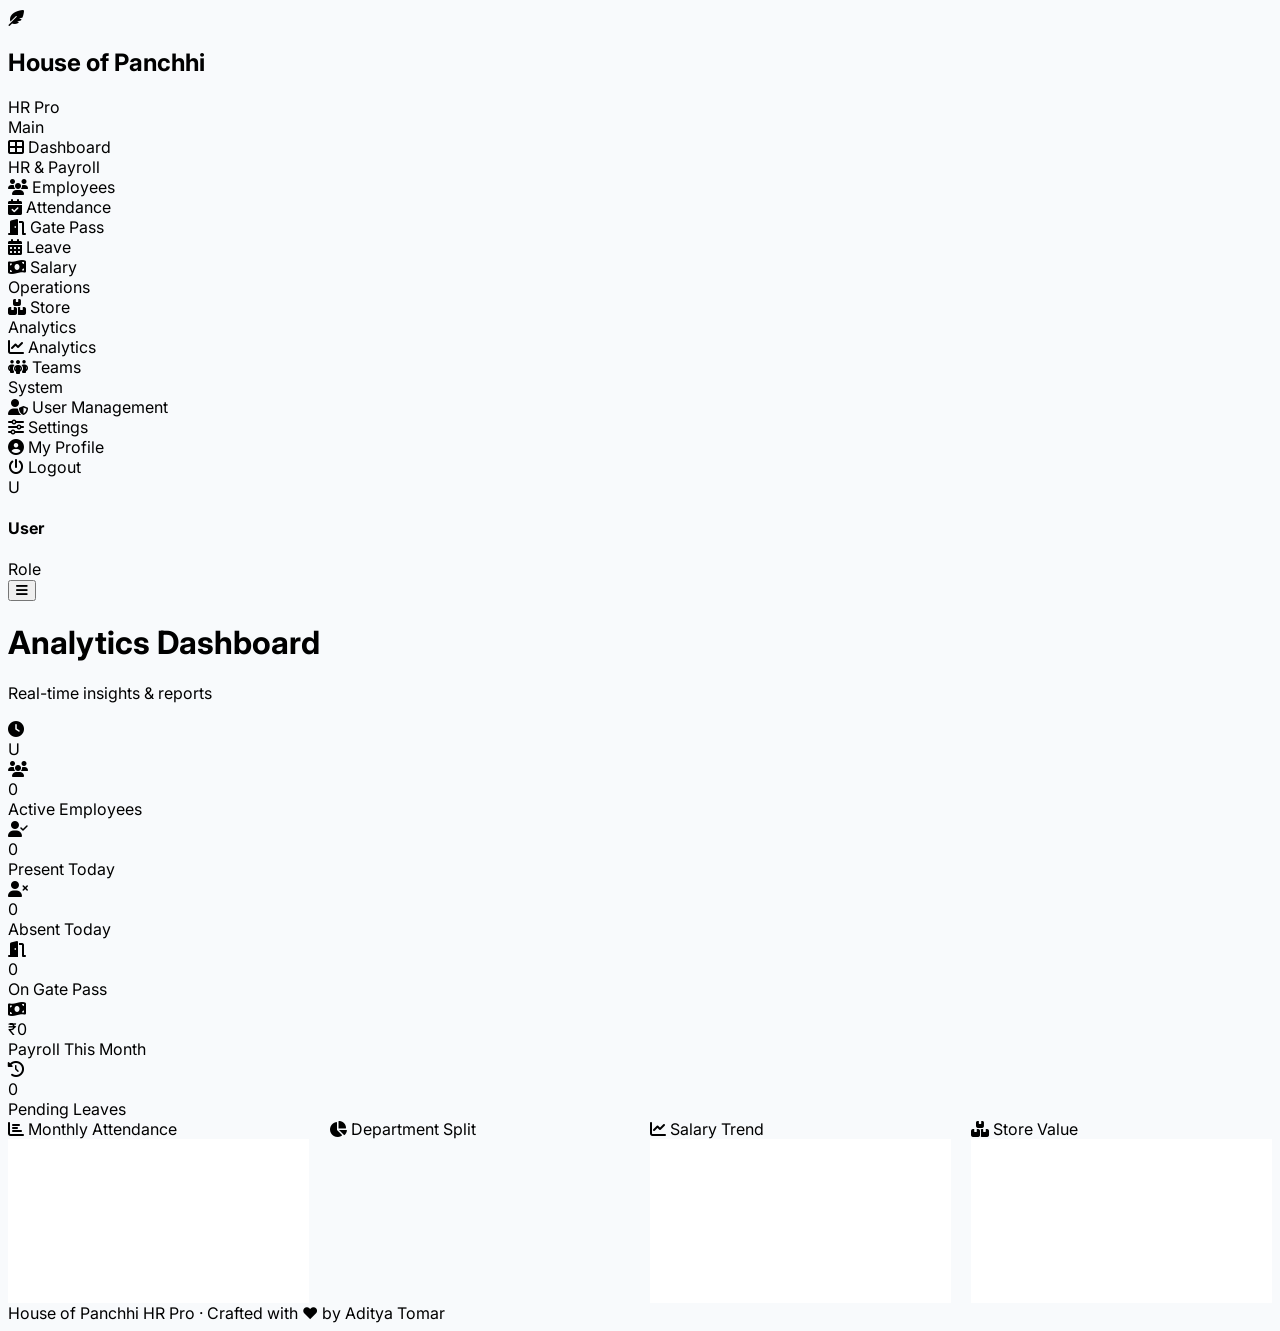
==== analytics.html @ 4eb43a78 "Add files via upload" ====
<!DOCTYPE html>
<html lang="en">
<head>
<meta charset="UTF-8">
<meta name="viewport" content="width=device-width, initial-scale=1.0">
<title>Analytics — House of Panchhi HR</title>
<link rel="icon" type="image/png" href="assets/img/hop-logo-wings.png">
<link rel="preconnect" href="https://fonts.googleapis.com">
<link href="https://fonts.googleapis.com/css2?family=Plus+Jakarta+Sans:wght@300;400;500;600;700;800&family=JetBrains+Mono:wght@400;600&display=swap" rel="stylesheet">
<link rel="stylesheet" href="https://cdnjs.cloudflare.com/ajax/libs/font-awesome/6.5.1/css/all.min.css">
<link rel="stylesheet" href="assets/css/style.css">
<style>
.analytics-grid { display: grid; grid-template-columns: repeat(auto-fit, minmax(300px, 1fr)); gap: 20px; }
.mini-chart { height: 140px; display: flex; align-items: flex-end; gap: 8px; padding: 12px; border: 1px solid var(--gray-200); border-radius: var(--radius-md); background: #fff; }
.mc-bar { flex: 1; border-radius: 4px 4px 0 0; position: relative; transition: height 0.8s; }
.mc-bar span { position: absolute; bottom: -18px; left: 50%; transform: translateX(-50%); font-size: 10px; font-weight: 700; color: var(--gray-500); }
.mc-bar .val { position: absolute; top: -18px; left: 50%; transform: translateX(-50%); font-size: 10px; font-weight: 800; color: var(--gray-700); }
</style>
</head>
<body>
<div class="app-wrapper active" id="appWrapper">
<div class="sidebar-overlay" id="sidebarOverlay" onclick="closeSidebar()"></div>
<nav class="sidebar" id="sidebar">
  <div class="sidebar-brand"><img src="assets/img/hop-logo-wings.png" alt="HOP" class="sidebar-logo-img" onerror="this.outerHTML='<div class=\'brand-icon\'><i class=\'fas fa-feather-pointed\'></i></div>'"><div class="brand-text"><h2>House of Panchhi</h2><span>HR Pro</span></div></div>
  <div class="sidebar-nav">
    <div class="nav-section"><div class="nav-section-title">Main</div><div class="nav-link" data-module="dashboard" onclick="window.location='index.html'"><i class="fas fa-th-large"></i> Dashboard</div></div>
    <div class="nav-section">
      <div class="nav-section-title">HR & Payroll</div>
      <div class="nav-link" data-module="employees" onclick="window.location='employees.html'"><i class="fas fa-users"></i> Employees</div>
      <div class="nav-link" data-module="attendance" onclick="window.location='attendance.html'"><i class="fas fa-calendar-check"></i> Attendance</div>
      <div class="nav-link" data-module="gatepass" onclick="window.location='gatepass.html'"><i class="fas fa-door-open"></i> Gate Pass</div>
      <div class="nav-link" data-module="leave" onclick="window.location='leave.html'"><i class="fas fa-calendar-days"></i> Leave</div>
      <div class="nav-link" data-module="salary" onclick="window.location='salary.html'"><i class="fas fa-money-bill-wave"></i> Salary</div>
    </div>
    <div class="nav-section"><div class="nav-section-title">Operations</div><div class="nav-link" data-module="store" onclick="window.location='store.html'"><i class="fas fa-boxes-stacked"></i> Store</div></div>
    <div class="nav-section"><div class="nav-section-title">Analytics</div><div class="nav-link active" data-module="analytics"><i class="fas fa-chart-line"></i> Analytics</div><div class="nav-link" data-module="teams" onclick="window.location='teams.html'"><i class="fas fa-people-group"></i> Teams</div></div>
    <div class="nav-section"><div class="nav-section-title">System</div><div class="nav-link" data-module="users" onclick="window.location='users.html'"><i class="fas fa-user-shield"></i> User Management</div><div class="nav-link" data-module="settings" onclick="window.location='index.html#settings'"><i class="fas fa-sliders"></i> Settings</div><div class="nav-link" data-module="profile" onclick="window.location='index.html#profile'"><i class="fas fa-user-circle"></i> My Profile</div><div class="nav-link" onclick="Auth.logout()"><i class="fas fa-power-off"></i> Logout</div></div>
  </div>
  <div class="sidebar-footer"><div class="user-avatar" id="sidebarAvatar">U</div><div class="user-info"><h4 id="sidebarName">User</h4><span><span class="online-dot"></span> <span class="badge-role">Role</span></span></div></div>
</nav>
<div class="main-content">
  <header class="top-header">
    <div class="header-left"><button class="menu-toggle" onclick="toggleSidebar()"><i class="fas fa-bars"></i></button><div class="page-title"><h1>Analytics Dashboard</h1><p>Real-time insights & reports</p></div></div>
    <div class="header-right"><div class="header-clock"><i class="fas fa-clock"></i><span id="liveClock"></span></div><div class="header-avatar" id="headerAvatar" onclick="window.location='index.html#profile'">U</div></div>
  </header>
  <div class="page-content">
    <div class="stat-cards">
      <div class="stat-card purple"><div class="stat-icon purple"><i class="fas fa-users"></i></div><div class="stat-number" id="an-emp">0</div><div class="stat-label">Active Employees</div></div>
      <div class="stat-card green"><div class="stat-icon green"><i class="fas fa-user-check"></i></div><div class="stat-number" id="an-present">0</div><div class="stat-label">Present Today</div></div>
      <div class="stat-card red"><div class="stat-icon red"><i class="fas fa-user-xmark"></i></div><div class="stat-number" id="an-absent">0</div><div class="stat-label">Absent Today</div></div>
      <div class="stat-card amber"><div class="stat-icon amber"><i class="fas fa-door-open"></i></div><div class="stat-number" id="an-gp">0</div><div class="stat-label">On Gate Pass</div></div>
      <div class="stat-card blue"><div class="stat-icon blue"><i class="fas fa-money-bill-wave"></i></div><div class="stat-number" id="an-payroll">₹0</div><div class="stat-label">Payroll This Month</div></div>
      <div class="stat-card green"><div class="stat-icon green"><i class="fas fa-clock-rotate-left"></i></div><div class="stat-number" id="an-pending">0</div><div class="stat-label">Pending Leaves</div></div>
    </div>
    <div class="analytics-grid">
      <div class="card"><div class="card-title"><i class="fas fa-chart-bar"></i> Monthly Attendance</div><div class="mini-chart" id="attChart"></div></div>
      <div class="card"><div class="card-title"><i class="fas fa-chart-pie"></i> Department Split</div><div id="deptChart" style="display:flex;align-items:center;gap:20px"><div class="donut" style="width:110px;height:110px;border-radius:50%;background:var(--gray-200)"></div><div id="deptLegend"></div></div></div>
      <div class="card"><div class="card-title"><i class="fas fa-chart-line"></i> Salary Trend</div><div class="mini-chart" id="salChart"></div></div>
      <div class="card"><div class="card-title"><i class="fas fa-boxes-stacked"></i> Store Value</div><div class="mini-chart" id="storeChart"></div></div>
    </div>
    <div class="app-footer"><div class="credit-text">House of Panchhi HR Pro · <span class="rainbow-text">Crafted with ❤️ by Aditya Tomar</span></div></div>
  </div>
</div>
</div>
<script src="assets/js/app.js"></script>
<script>
let employees = [], attendance = [], gatepasses = [], leaveRecords = [], salaryRecords = [], storeEntries = [];
window.addEventListener('load', loadAll);
async function loadAll() {
  [employees, attendance, gatepasses, leaveRecords, salaryRecords, storeEntries] = await Promise.all([
    GSheet.read('Employees'), GSheet.read('Attendance'), GSheet.read('GatePass'), GSheet.read('Leave'), GSheet.read('Salary'), GSheet.read('Store')
  ]);
  const today = todayStr(); const active = employees.filter(e => e.Status === 'ACTIVE');
  document.getElementById('an-emp').textContent = active.length;
  const att = attendance.filter(r => r.Date === today);
  document.getElementById('an-present').textContent = att.filter(r => r.Status === 'P' || r.Status === 'L').length;
  document.getElementById('an-absent').textContent = att.filter(r => r.Status === 'A').length;
  document.getElementById('an-gp').textContent = gatepasses.filter(g => g.Date === today && g.Status === 'OUT').length;
  const month = today.slice(0, 7); const sal = salaryRecords.filter(r => r.Month === month);
  document.getElementById('an-payroll').textContent = formatINR(sal.reduce((s, r) => s + Number(r['Net Salary']), 0));
  document.getElementById('an-pending').textContent = leaveRecords.filter(l => l.Status === 'PENDING').length;
  renderAttChart(); renderDeptChart(); renderSalChart(); renderStoreChart();
}
function renderAttChart() {
  const chart = document.getElementById('attChart'); const months = ['Jan','Feb','Mar','Apr','May','Jun','Jul','Aug','Sep','Oct','Nov','Dec']; const now = new Date();
  const data = Array.from({ length: 6 }, (_, i) => { const m = (now.getMonth() - 5 + i + 12) % 12; const recs = attendance.filter(r => r.Date && Number(r.Date.slice(5, 7)) === m + 1); const total = recs.length || 1; const present = recs.filter(r => r.Status === 'P' || r.Status === 'L').length; return { label: months[m], val: Math.round(present / total * 100) || 0 }; });
  const max = Math.max(...data.map(d => d.val), 1);
  chart.innerHTML = data.map(d => `<div class="mc-bar" style="height:${Math.round(d.val / max * 100)}%;background:${d.val > 80 ? 'var(--success)' : d.val > 50 ? 'var(--warning)' : 'var(--danger)'}" title="${d.val}%"><div class="val">${d.val}%</div><span>${d.label}</span></div>`).join('');
}
function renderDeptChart() {
  const counts = {}; employees.forEach(e => { counts[e.Department] = (counts[e.Department] || 0) + 1; });
  const sorted = Object.entries(counts).sort((a, b) => b[1] - a[1]).slice(0, 5); const total = employees.length || 1;
  const colors = ['#6c47ff', '#10b981', '#f59e0b', '#3b82f6', '#ef4444']; let start = 0, conic = '';
  sorted.forEach(([d, c], i) => { const pct = Math.round(c / total * 100); conic += `${colors[i]} ${start}% ${start + pct}%,`; start += pct; });
  if (start < 100) conic += `var(--gray-200) ${start}% 100%`; else conic = conic.slice(0, -1);
  document.getElementById('deptChart').querySelector('.donut').style.background = `conic-gradient(${conic})`;
  document.getElementById('deptLegend').innerHTML = sorted.map(([d, c], i) => `<div style="font-size:12px;font-weight:600;color:var(--gray-700)"><span style="display:inline-block;width:9px;height:9px;border-radius:3px;background:${colors[i]};margin-right:6px"></span>${d} (${c})</div>`).join('');
}
function renderSalChart() {
  const chart = document.getElementById('salChart'); const months = ['Jan','Feb','Mar','Apr','May','Jun','Jul','Aug','Sep','Oct','Nov','Dec']; const now = new Date();
  const data = Array.from({ length: 6 }, (_, i) => { const m = (now.getMonth() - 5 + i + 12) % 12; const mStr = String(m + 1).padStart(2, '0'); const total = salaryRecords.filter(r => r.Month && r.Month.endsWith('-' + mStr)).reduce((s, r) => s + Number(r['Net Salary']), 0); return { label: months[m], val: total }; });
  const max = Math.max(...data.map(d => d.val), 1);
  chart.innerHTML = data.map(d => `<div class="mc-bar" style="height:${Math.round(d.val / max * 100)}%;background:var(--primary)"><div class="val">${formatINR(d.val)}</div><span>${d.label}</span></div>`).join('');
}
function renderStoreChart() {
  const chart = document.getElementById('storeChart'); const cats = ['Plant', 'HO', 'Global']; const data = cats.map(c => ({ label: c, val: storeEntries.filter(e => e.Category === c).reduce((s, e) => s + Number(e.Total), 0) }));
  const max = Math.max(...data.map(d => d.val), 1); const colors = ['#10b981', '#f59e0b', '#3b82f6'];
  chart.innerHTML = data.map((d, i) => `<div class="mc-bar" style="height:${Math.round(d.val / max * 100)}%;background:${colors[i]}"><div class="val">${formatINR(d.val)}</div><span>${d.label}</span></div>`).join('');
}
</script>
</body>
</html>
---- assets/css/style.css ----
@import url('https://fonts.googleapis.com/css2?family=Inter:wght@300;400;600;700;900&display=swap');
body { font-family: 'Inter', sans-serif; background-color: #f8fafc; }
.custom-scrollbar::-webkit-scrollbar { width: 5px; }
.custom-scrollbar::-webkit-scrollbar-thumb { background: #475569; border-radius: 10px; }
.nav-item { transition: all 0.3s ease; }
.nav-item:hover { background: rgba(255, 255, 255, 0.05); }
table { border-collapse: separate; border-spacing: 0; }
th { padding: 16px 24px; text-align: left; font-size: 10px; font-weight: 700; color: #64748b; text-transform: uppercase; letter-spacing: 0.1em; background-color: #f8fafc; border-bottom: 1px solid #f1f5f9; }
td { padding: 16px 24px; font-size: 14px; border-bottom: 1px solid #f8fafc; }
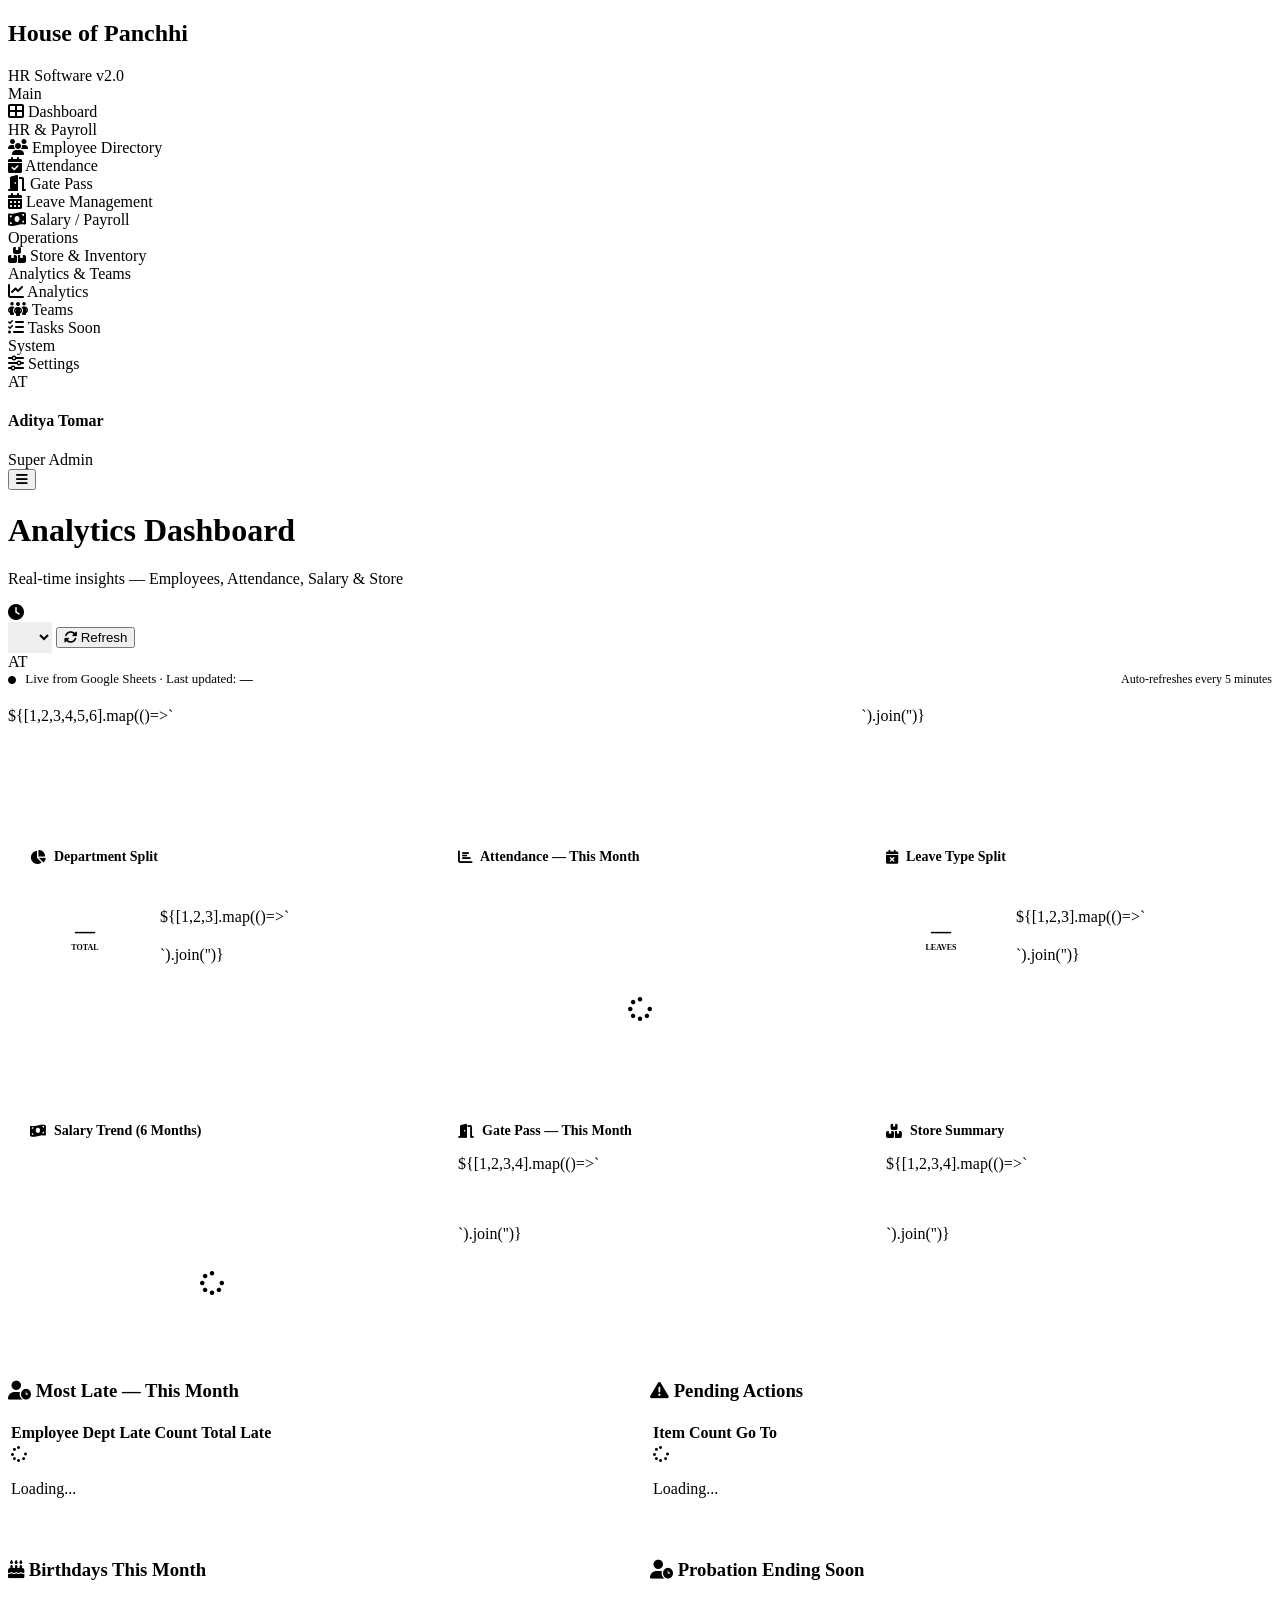
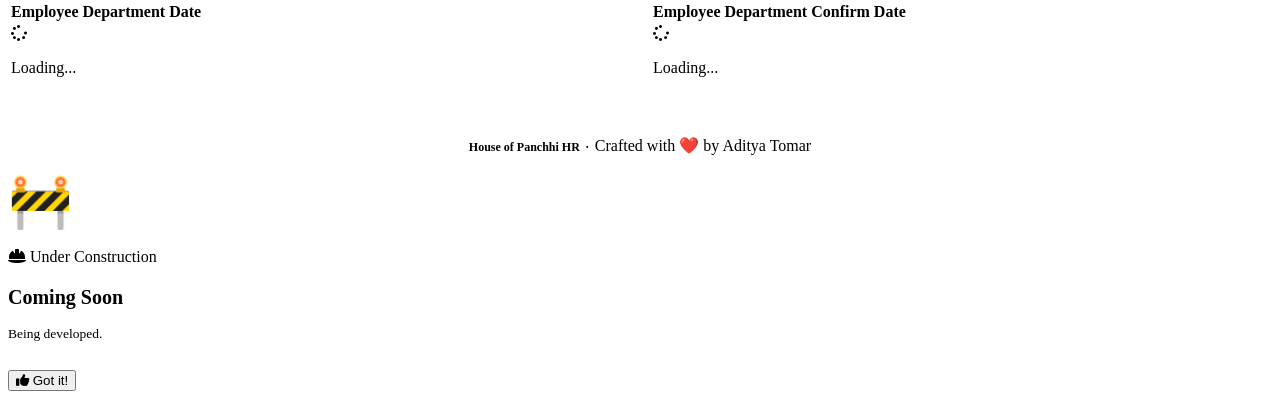
==== commit 89f9dce9: "Add files via upload" ====
--- a/analytics.html
+++ b/analytics.html
@@ -10,102 +10,592 @@
 <link rel="stylesheet" href="https://cdnjs.cloudflare.com/ajax/libs/font-awesome/6.5.1/css/all.min.css">
 <link rel="stylesheet" href="assets/css/style.css">
 <style>
-.analytics-grid { display: grid; grid-template-columns: repeat(auto-fit, minmax(300px, 1fr)); gap: 20px; }
-.mini-chart { height: 140px; display: flex; align-items: flex-end; gap: 8px; padding: 12px; border: 1px solid var(--gray-200); border-radius: var(--radius-md); background: #fff; }
-.mc-bar { flex: 1; border-radius: 4px 4px 0 0; position: relative; transition: height 0.8s; }
-.mc-bar span { position: absolute; bottom: -18px; left: 50%; transform: translateX(-50%); font-size: 10px; font-weight: 700; color: var(--gray-500); }
-.mc-bar .val { position: absolute; top: -18px; left: 50%; transform: translateX(-50%); font-size: 10px; font-weight: 800; color: var(--gray-700); }
+.analytics-grid{display:grid;grid-template-columns:repeat(auto-fit,minmax(300px,1fr));gap:20px;margin-bottom:24px;}
+.chart-box{background:#fff;border:1px solid var(--gray-200);border-radius:var(--radius-lg);padding:22px;}
+.chart-box h3{font-size:14px;font-weight:800;color:var(--gray-900);margin-bottom:16px;display:flex;align-items:center;gap:8px;}
+.chart-box h3 i{color:var(--primary);}
+.bar-chart{display:flex;align-items:flex-end;gap:8px;height:140px;padding-bottom:20px;}
+.bar-wrap{flex:1;display:flex;flex-direction:column;align-items:center;justify-content:flex-end;gap:4px;height:100%;}
+.bar{width:100%;border-radius:6px 6px 0 0;transition:height 1s cubic-bezier(.4,0,.2,1);min-width:20px;cursor:pointer;position:relative;}
+.bar:hover{opacity:.8;}
+.bar-val{font-size:9px;font-weight:800;color:var(--gray-700);position:absolute;top:-16px;left:50%;transform:translateX(-50%);white-space:nowrap;}
+.bar-lbl{font-size:9px;color:var(--gray-500);font-weight:600;}
+.donut{width:110px;height:110px;border-radius:50%;position:relative;flex-shrink:0;}
+.donut-center{position:absolute;top:50%;left:50%;transform:translate(-50%,-50%);width:68px;height:68px;background:#fff;border-radius:50%;display:flex;flex-direction:column;align-items:center;justify-content:center;}
+.donut-center .dn{font-size:20px;font-weight:800;color:var(--gray-900);}
+.donut-center .dl{font-size:8px;color:var(--gray-400);font-weight:700;text-transform:uppercase;}
+.legend-item{display:flex;align-items:center;gap:6px;font-size:11.5px;color:var(--gray-600);font-weight:500;margin-bottom:6px;}
+.legend-dot{width:9px;height:9px;border-radius:3px;flex-shrink:0;}
+.metric-card{background:#fff;border:1px solid var(--gray-200);border-radius:var(--radius-md);padding:18px;display:flex;align-items:center;gap:14px;}
+.metric-icon{width:46px;height:46px;border-radius:12px;display:flex;align-items:center;justify-content:center;font-size:18px;flex-shrink:0;}
+.metric-val{font-size:24px;font-weight:800;color:var(--gray-900);}
+.metric-lbl{font-size:12px;color:var(--gray-500);font-weight:500;}
+.mini-stat{text-align:center;padding:12px;background:var(--gray-50);border-radius:var(--radius-sm);}
+.mini-stat .mn{font-size:22px;font-weight:800;}
+.mini-stat .ml{font-size:10.5px;font-weight:700;text-transform:uppercase;margin-top:3px;}
+@media(max-width:768px){.analytics-grid{grid-template-columns:1fr;}}
 </style>
 </head>
 <body>
 <div class="app-wrapper active" id="appWrapper">
 <div class="sidebar-overlay" id="sidebarOverlay" onclick="closeSidebar()"></div>
+
 <nav class="sidebar" id="sidebar">
-  <div class="sidebar-brand"><img src="assets/img/hop-logo-wings.png" alt="HOP" class="sidebar-logo-img" onerror="this.outerHTML='<div class=\'brand-icon\'><i class=\'fas fa-feather-pointed\'></i></div>'"><div class="brand-text"><h2>House of Panchhi</h2><span>HR Pro</span></div></div>
+  <div class="sidebar-brand">
+    <img src="assets/img/hop-logo-wings.png" alt="HOP" class="sidebar-logo-img" onerror="this.style.display='none'">
+    <div class="brand-text"><h2>House of Panchhi</h2><span>HR Software v2.0</span></div>
+  </div>
   <div class="sidebar-nav">
-    <div class="nav-section"><div class="nav-section-title">Main</div><div class="nav-link" data-module="dashboard" onclick="window.location='index.html'"><i class="fas fa-th-large"></i> Dashboard</div></div>
+    <div class="nav-section">
+      <div class="nav-section-title">Main</div>
+      <div class="nav-link" onclick="window.location='index.html'"><i class="fas fa-th-large"></i> Dashboard</div>
+    </div>
     <div class="nav-section">
       <div class="nav-section-title">HR & Payroll</div>
-      <div class="nav-link" data-module="employees" onclick="window.location='employees.html'"><i class="fas fa-users"></i> Employees</div>
-      <div class="nav-link" data-module="attendance" onclick="window.location='attendance.html'"><i class="fas fa-calendar-check"></i> Attendance</div>
-      <div class="nav-link" data-module="gatepass" onclick="window.location='gatepass.html'"><i class="fas fa-door-open"></i> Gate Pass</div>
-      <div class="nav-link" data-module="leave" onclick="window.location='leave.html'"><i class="fas fa-calendar-days"></i> Leave</div>
-      <div class="nav-link" data-module="salary" onclick="window.location='salary.html'"><i class="fas fa-money-bill-wave"></i> Salary</div>
-    </div>
-    <div class="nav-section"><div class="nav-section-title">Operations</div><div class="nav-link" data-module="store" onclick="window.location='store.html'"><i class="fas fa-boxes-stacked"></i> Store</div></div>
-    <div class="nav-section"><div class="nav-section-title">Analytics</div><div class="nav-link active" data-module="analytics"><i class="fas fa-chart-line"></i> Analytics</div><div class="nav-link" data-module="teams" onclick="window.location='teams.html'"><i class="fas fa-people-group"></i> Teams</div></div>
-    <div class="nav-section"><div class="nav-section-title">System</div><div class="nav-link" data-module="users" onclick="window.location='users.html'"><i class="fas fa-user-shield"></i> User Management</div><div class="nav-link" data-module="settings" onclick="window.location='index.html#settings'"><i class="fas fa-sliders"></i> Settings</div><div class="nav-link" data-module="profile" onclick="window.location='index.html#profile'"><i class="fas fa-user-circle"></i> My Profile</div><div class="nav-link" onclick="Auth.logout()"><i class="fas fa-power-off"></i> Logout</div></div>
+      <div class="nav-link" onclick="window.location='employees.html'"><i class="fas fa-users"></i> Employee Directory</div>
+      <div class="nav-link" onclick="window.location='attendance.html'"><i class="fas fa-calendar-check"></i> Attendance</div>
+      <div class="nav-link" onclick="window.location='gatepass.html'"><i class="fas fa-door-open"></i> Gate Pass</div>
+      <div class="nav-link" onclick="window.location='leave.html'"><i class="fas fa-calendar-days"></i> Leave Management</div>
+      <div class="nav-link" onclick="window.location='salary.html'"><i class="fas fa-money-bill-wave"></i> Salary / Payroll</div>
+    </div>
+    <div class="nav-section">
+      <div class="nav-section-title">Operations</div>
+      <div class="nav-link" onclick="window.location='store.html'"><i class="fas fa-boxes-stacked"></i> Store & Inventory</div>
+    </div>
+    <div class="nav-section">
+      <div class="nav-section-title">Analytics & Teams</div>
+      <div class="nav-link active"><i class="fas fa-chart-line"></i> Analytics</div>
+      <div class="nav-link" onclick="window.location='teams.html'"><i class="fas fa-people-group"></i> Teams</div>
+      <div class="nav-link" onclick="showMaintenance('Tasks','Coming soon!')"><i class="fas fa-list-check"></i> Tasks <span class="nav-soon">Soon</span></div>
+    </div>
+    <div class="nav-section">
+      <div class="nav-section-title">System</div>
+      <div class="nav-link" onclick="window.location='index.html'"><i class="fas fa-sliders"></i> Settings</div>
+    </div>
   </div>
-  <div class="sidebar-footer"><div class="user-avatar" id="sidebarAvatar">U</div><div class="user-info"><h4 id="sidebarName">User</h4><span><span class="online-dot"></span> <span class="badge-role">Role</span></span></div></div>
+  <div class="sidebar-footer">
+    <div class="user-avatar" id="sidebarAvatar">AT</div>
+    <div class="user-info"><h4 id="sidebarName">Aditya Tomar</h4><span><span class="online-dot"></span><span id="sidebarRole"> Super Admin</span></span></div>
+  </div>
 </nav>
+
 <div class="main-content">
   <header class="top-header">
-    <div class="header-left"><button class="menu-toggle" onclick="toggleSidebar()"><i class="fas fa-bars"></i></button><div class="page-title"><h1>Analytics Dashboard</h1><p>Real-time insights & reports</p></div></div>
-    <div class="header-right"><div class="header-clock"><i class="fas fa-clock"></i><span id="liveClock"></span></div><div class="header-avatar" id="headerAvatar" onclick="window.location='index.html#profile'">U</div></div>
+    <div class="header-left">
+      <button class="menu-toggle" onclick="toggleSidebar()"><i class="fas fa-bars"></i></button>
+      <div class="page-title"><h1>Analytics Dashboard</h1><p>Real-time insights — Employees, Attendance, Salary & Store</p></div>
+    </div>
+    <div class="header-right">
+      <div class="header-clock"><i class="fas fa-clock"></i><span id="liveClock"></span></div>
+      <select id="analyticsMonth" onchange="refreshAll()" style="padding:7px 12px;border:1.5px solid var(--gray-200);border-radius:var(--radius-sm);font-size:13px;outline:none;font-family:inherit"></select>
+      <button class="btn btn-outline btn-sm" onclick="refreshAll()"><i class="fas fa-rotate"></i> Refresh</button>
+      <div class="header-avatar" id="headerAvatar">AT</div>
+    </div>
   </header>
+
   <div class="page-content">
-    <div class="stat-cards">
-      <div class="stat-card purple"><div class="stat-icon purple"><i class="fas fa-users"></i></div><div class="stat-number" id="an-emp">0</div><div class="stat-label">Active Employees</div></div>
-      <div class="stat-card green"><div class="stat-icon green"><i class="fas fa-user-check"></i></div><div class="stat-number" id="an-present">0</div><div class="stat-label">Present Today</div></div>
-      <div class="stat-card red"><div class="stat-icon red"><i class="fas fa-user-xmark"></i></div><div class="stat-number" id="an-absent">0</div><div class="stat-label">Absent Today</div></div>
-      <div class="stat-card amber"><div class="stat-icon amber"><i class="fas fa-door-open"></i></div><div class="stat-number" id="an-gp">0</div><div class="stat-label">On Gate Pass</div></div>
-      <div class="stat-card blue"><div class="stat-icon blue"><i class="fas fa-money-bill-wave"></i></div><div class="stat-number" id="an-payroll">₹0</div><div class="stat-label">Payroll This Month</div></div>
-      <div class="stat-card green"><div class="stat-icon green"><i class="fas fa-clock-rotate-left"></i></div><div class="stat-number" id="an-pending">0</div><div class="stat-label">Pending Leaves</div></div>
-    </div>
+    <!-- Last updated -->
+    <div style="display:flex;align-items:center;justify-content:space-between;margin-bottom:20px;flex-wrap:wrap;gap:10px">
+      <div style="font-size:13px;color:var(--gray-500)">
+        <i class="fas fa-circle" style="color:var(--success);font-size:8px;margin-right:6px"></i>
+        Live from Google Sheets · Last updated: <span id="lastUpdated" style="font-weight:700">—</span>
+      </div>
+      <div style="font-size:12px;color:var(--gray-400)">Auto-refreshes every 5 minutes</div>
+    </div>
+
+    <!-- Top Metrics -->
+    <div style="display:grid;grid-template-columns:repeat(auto-fit,minmax(180px,1fr));gap:16px;margin-bottom:24px" id="topMetrics">
+      ${[1,2,3,4,5,6].map(()=>`<div class="metric-card"><div class="metric-icon stat-icon rose"><div class="skeleton" style="width:24px;height:24px;border-radius:6px"></div></div><div><div class="skeleton" style="width:60px;height:22px;border-radius:4px;margin-bottom:6px"></div><div class="skeleton" style="width:80px;height:12px;border-radius:4px"></div></div></div>`).join('')}
+    </div>
+
+    <!-- Charts Row 1 -->
     <div class="analytics-grid">
-      <div class="card"><div class="card-title"><i class="fas fa-chart-bar"></i> Monthly Attendance</div><div class="mini-chart" id="attChart"></div></div>
-      <div class="card"><div class="card-title"><i class="fas fa-chart-pie"></i> Department Split</div><div id="deptChart" style="display:flex;align-items:center;gap:20px"><div class="donut" style="width:110px;height:110px;border-radius:50%;background:var(--gray-200)"></div><div id="deptLegend"></div></div></div>
-      <div class="card"><div class="card-title"><i class="fas fa-chart-line"></i> Salary Trend</div><div class="mini-chart" id="salChart"></div></div>
-      <div class="card"><div class="card-title"><i class="fas fa-boxes-stacked"></i> Store Value</div><div class="mini-chart" id="storeChart"></div></div>
-    </div>
-    <div class="app-footer"><div class="credit-text">House of Panchhi HR Pro · <span class="rainbow-text">Crafted with ❤️ by Aditya Tomar</span></div></div>
+      <div class="chart-box">
+        <h3><i class="fas fa-chart-pie"></i> Department Split</h3>
+        <div style="display:flex;align-items:center;gap:20px">
+          <div class="donut" id="deptDonut" style="background:var(--gray-200)">
+            <div class="donut-center"><div class="dn" id="deptDonutNum">—</div><div class="dl">Total</div></div>
+          </div>
+          <div id="deptLegend" style="flex:1">
+            ${[1,2,3].map(()=>`<div class="skeleton" style="height:12px;border-radius:4px;margin-bottom:8px"></div>`).join('')}
+          </div>
+        </div>
+      </div>
+
+      <div class="chart-box">
+        <h3><i class="fas fa-chart-bar"></i> Attendance — This Month</h3>
+        <div class="bar-chart" id="attBarChart">
+          <div style="width:100%;display:flex;align-items:center;justify-content:center;color:var(--gray-300)"><i class="fas fa-spinner spin" style="font-size:24px"></i></div>
+        </div>
+      </div>
+
+      <div class="chart-box">
+        <h3><i class="fas fa-calendar-xmark"></i> Leave Type Split</h3>
+        <div style="display:flex;align-items:center;gap:20px">
+          <div class="donut" id="leaveDonut" style="background:var(--gray-200)">
+            <div class="donut-center"><div class="dn" id="leaveDonutNum">—</div><div class="dl">Leaves</div></div>
+          </div>
+          <div id="leaveLegend" style="flex:1">
+            ${[1,2,3].map(()=>`<div class="skeleton" style="height:12px;border-radius:4px;margin-bottom:8px"></div>`).join('')}
+          </div>
+        </div>
+      </div>
+    </div>
+
+    <!-- Charts Row 2 -->
+    <div class="analytics-grid">
+      <div class="chart-box">
+        <h3><i class="fas fa-money-bill-wave"></i> Salary Trend (6 Months)</h3>
+        <div class="bar-chart" id="salaryBarChart">
+          <div style="width:100%;display:flex;align-items:center;justify-content:center;color:var(--gray-300)"><i class="fas fa-spinner spin" style="font-size:24px"></i></div>
+        </div>
+      </div>
+
+      <div class="chart-box">
+        <h3><i class="fas fa-door-open"></i> Gate Pass — This Month</h3>
+        <div id="gatepassStats" style="display:grid;grid-template-columns:1fr 1fr;gap:10px">
+          ${[1,2,3,4].map(()=>`<div class="skeleton" style="height:60px;border-radius:8px"></div>`).join('')}
+        </div>
+      </div>
+
+      <div class="chart-box">
+        <h3><i class="fas fa-boxes-stacked"></i> Store Summary</h3>
+        <div id="storeStats" style="display:grid;grid-template-columns:1fr 1fr;gap:10px">
+          ${[1,2,3,4].map(()=>`<div class="skeleton" style="height:60px;border-radius:8px"></div>`).join('')}
+        </div>
+      </div>
+    </div>
+
+    <!-- Tables Row -->
+    <div style="display:grid;grid-template-columns:1fr 1fr;gap:20px;margin-bottom:24px">
+      <div class="table-card" style="margin-bottom:0">
+        <div class="table-header"><h3><i class="fas fa-user-clock"></i> Most Late — This Month</h3></div>
+        <div class="table-wrapper">
+          <table>
+            <thead><tr><th>Employee</th><th>Dept</th><th>Late Count</th><th>Total Late</th></tr></thead>
+            <tbody id="topLateBody"><tr><td colspan="4" class="table-empty"><i class="fas fa-spinner spin"></i><p>Loading...</p></td></tr></tbody>
+          </table>
+        </div>
+      </div>
+
+      <div class="table-card" style="margin-bottom:0">
+        <div class="table-header"><h3><i class="fas fa-triangle-exclamation"></i> Pending Actions</h3></div>
+        <div class="table-wrapper">
+          <table>
+            <thead><tr><th>Item</th><th>Count</th><th>Go To</th></tr></thead>
+            <tbody id="pendingActionsBody"><tr><td colspan="3" class="table-empty"><i class="fas fa-spinner spin"></i><p>Loading...</p></td></tr></tbody>
+          </table>
+        </div>
+      </div>
+    </div>
+
+    <!-- Birthday & Probation -->
+    <div style="display:grid;grid-template-columns:1fr 1fr;gap:20px;margin-bottom:24px">
+      <div class="table-card" style="margin-bottom:0">
+        <div class="table-header"><h3><i class="fas fa-birthday-cake" style="color:var(--primary)"></i> Birthdays This Month</h3></div>
+        <div class="table-wrapper">
+          <table>
+            <thead><tr><th>Employee</th><th>Department</th><th>Date</th></tr></thead>
+            <tbody id="birthdayBody"><tr><td colspan="3" class="table-empty"><i class="fas fa-spinner spin"></i><p>Loading...</p></td></tr></tbody>
+          </table>
+        </div>
+      </div>
+      <div class="table-card" style="margin-bottom:0">
+        <div class="table-header"><h3><i class="fas fa-user-clock" style="color:var(--warning)"></i> Probation Ending Soon</h3></div>
+        <div class="table-wrapper">
+          <table>
+            <thead><tr><th>Employee</th><th>Department</th><th>Confirm Date</th></tr></thead>
+            <tbody id="probationBody"><tr><td colspan="3" class="table-empty"><i class="fas fa-spinner spin"></i><p>Loading...</p></td></tr></tbody>
+          </table>
+        </div>
+      </div>
+    </div>
+
+    <!-- Footer -->
+    <div style="text-align:center;padding:16px;margin-top:12px;border-top:1px solid var(--gray-100)">
+      <span style="font-size:12px;color:var(--gray-400);font-weight:600">House of Panchhi HR &nbsp;·&nbsp; </span>
+      <span class="credit-name">Crafted with ❤️ by Aditya Tomar</span>
+    </div>
   </div>
 </div>
 </div>
+
+<!-- MAINTENANCE MODAL -->
+<div class="maintenance-overlay" id="maintenanceModal">
+  <div class="maintenance-box">
+    <div style="font-size:52px;margin-bottom:16px">🚧</div>
+    <div class="maintenance-badge"><i class="fas fa-hard-hat"></i>&nbsp;Under Construction</div>
+    <h3 style="font-size:20px;font-weight:800;color:var(--gray-900);margin-bottom:8px" id="maintenanceTitle">Coming Soon</h3>
+    <p style="font-size:13.5px;color:var(--gray-500);line-height:1.7;margin-bottom:24px" id="maintenanceDesc">Being developed.</p>
+    <button class="btn btn-primary" onclick="document.getElementById('maintenanceModal').classList.remove('show')" style="margin:0 auto"><i class="fas fa-thumbs-up"></i>&nbsp;Got it!</button>
+  </div>
+</div>
+
 <script src="assets/js/app.js"></script>
 <script>
-let employees = [], attendance = [], gatepasses = [], leaveRecords = [], salaryRecords = [], storeEntries = [];
-window.addEventListener('load', loadAll);
-async function loadAll() {
-  [employees, attendance, gatepasses, leaveRecords, salaryRecords, storeEntries] = await Promise.all([
-    GSheet.read('Employees'), GSheet.read('Attendance'), GSheet.read('GatePass'), GSheet.read('Leave'), GSheet.read('Salary'), GSheet.read('Store')
+/* ══════════════════════════════════════
+   ANALYTICS DASHBOARD v2.0
+   All data from Google Sheets
+   Auto-refresh every 5 minutes
+   Zero localStorage for business data
+══════════════════════════════════════ */
+
+const CHART_COLORS = ['#be185d','#7e22ce','#0284c7','#059669','#d97706','#dc2626','#0891b2','#65a30d'];
+
+let _data = {};   // all loaded data
+
+/* ── Init ── */
+window.addEventListener('load', async () => {
+  if (!Auth.require()) return;
+  loadProfileInSidebar();
+  updateClock(); setInterval(updateClock, 1000);
+  populateMonthDrop();
+  await refreshAll();
+  // Auto-refresh every 5 minutes
+  setInterval(refreshAll, 5 * 60 * 1000);
+});
+
+function populateMonthDrop() {
+  const sel = document.getElementById('analyticsMonth');
+  for (let i = 0; i < 6; i++) {
+    const d   = new Date(); d.setMonth(d.getMonth()-i);
+    const val = d.toISOString().slice(0,7);
+    const lbl = d.toLocaleDateString('en-IN',{month:'long',year:'numeric'});
+    sel.innerHTML += `<option value="${val}"${i===0?' selected':''}>${lbl}</option>`;
+  }
+}
+
+/* ── Load all data in parallel ── */
+async function refreshAll() {
+  const month = document.getElementById('analyticsMonth')?.value || new Date().toISOString().slice(0,7);
+
+  // Parallel fetches
+  const [emps, att, monthAtt, leave, salary, gatepass, store, advLedger] = await Promise.all([
+    GSheet.read('Employees'),
+    GSheet.read('Attendance', 'date:' + todayStr()),
+    GSheet.read('Attendance', 'month:' + month),
+    GSheet.read('Leave'),
+    GSheet.read('Salary', 'month:' + month),
+    GSheet.read('GatePass', 'month:' + month),
+    GSheet.read('Store'),
+    GSheet.read('Advance', 'status:ACTIVE'),
   ]);
-  const today = todayStr(); const active = employees.filter(e => e.Status === 'ACTIVE');
-  document.getElementById('an-emp').textContent = active.length;
-  const att = attendance.filter(r => r.Date === today);
-  document.getElementById('an-present').textContent = att.filter(r => r.Status === 'P' || r.Status === 'L').length;
-  document.getElementById('an-absent').textContent = att.filter(r => r.Status === 'A').length;
-  document.getElementById('an-gp').textContent = gatepasses.filter(g => g.Date === today && g.Status === 'OUT').length;
-  const month = today.slice(0, 7); const sal = salaryRecords.filter(r => r.Month === month);
-  document.getElementById('an-payroll').textContent = formatINR(sal.reduce((s, r) => s + Number(r['Net Salary']), 0));
-  document.getElementById('an-pending').textContent = leaveRecords.filter(l => l.Status === 'PENDING').length;
-  renderAttChart(); renderDeptChart(); renderSalChart(); renderStoreChart();
-}
-function renderAttChart() {
-  const chart = document.getElementById('attChart'); const months = ['Jan','Feb','Mar','Apr','May','Jun','Jul','Aug','Sep','Oct','Nov','Dec']; const now = new Date();
-  const data = Array.from({ length: 6 }, (_, i) => { const m = (now.getMonth() - 5 + i + 12) % 12; const recs = attendance.filter(r => r.Date && Number(r.Date.slice(5, 7)) === m + 1); const total = recs.length || 1; const present = recs.filter(r => r.Status === 'P' || r.Status === 'L').length; return { label: months[m], val: Math.round(present / total * 100) || 0 }; });
-  const max = Math.max(...data.map(d => d.val), 1);
-  chart.innerHTML = data.map(d => `<div class="mc-bar" style="height:${Math.round(d.val / max * 100)}%;background:${d.val > 80 ? 'var(--success)' : d.val > 50 ? 'var(--warning)' : 'var(--danger)'}" title="${d.val}%"><div class="val">${d.val}%</div><span>${d.label}</span></div>`).join('');
-}
-function renderDeptChart() {
-  const counts = {}; employees.forEach(e => { counts[e.Department] = (counts[e.Department] || 0) + 1; });
-  const sorted = Object.entries(counts).sort((a, b) => b[1] - a[1]).slice(0, 5); const total = employees.length || 1;
-  const colors = ['#6c47ff', '#10b981', '#f59e0b', '#3b82f6', '#ef4444']; let start = 0, conic = '';
-  sorted.forEach(([d, c], i) => { const pct = Math.round(c / total * 100); conic += `${colors[i]} ${start}% ${start + pct}%,`; start += pct; });
-  if (start < 100) conic += `var(--gray-200) ${start}% 100%`; else conic = conic.slice(0, -1);
-  document.getElementById('deptChart').querySelector('.donut').style.background = `conic-gradient(${conic})`;
-  document.getElementById('deptLegend').innerHTML = sorted.map(([d, c], i) => `<div style="font-size:12px;font-weight:600;color:var(--gray-700)"><span style="display:inline-block;width:9px;height:9px;border-radius:3px;background:${colors[i]};margin-right:6px"></span>${d} (${c})</div>`).join('');
-}
-function renderSalChart() {
-  const chart = document.getElementById('salChart'); const months = ['Jan','Feb','Mar','Apr','May','Jun','Jul','Aug','Sep','Oct','Nov','Dec']; const now = new Date();
-  const data = Array.from({ length: 6 }, (_, i) => { const m = (now.getMonth() - 5 + i + 12) % 12; const mStr = String(m + 1).padStart(2, '0'); const total = salaryRecords.filter(r => r.Month && r.Month.endsWith('-' + mStr)).reduce((s, r) => s + Number(r['Net Salary']), 0); return { label: months[m], val: total }; });
-  const max = Math.max(...data.map(d => d.val), 1);
-  chart.innerHTML = data.map(d => `<div class="mc-bar" style="height:${Math.round(d.val / max * 100)}%;background:var(--primary)"><div class="val">${formatINR(d.val)}</div><span>${d.label}</span></div>`).join('');
-}
-function renderStoreChart() {
-  const chart = document.getElementById('storeChart'); const cats = ['Plant', 'HO', 'Global']; const data = cats.map(c => ({ label: c, val: storeEntries.filter(e => e.Category === c).reduce((s, e) => s + Number(e.Total), 0) }));
-  const max = Math.max(...data.map(d => d.val), 1); const colors = ['#10b981', '#f59e0b', '#3b82f6'];
-  chart.innerHTML = data.map((d, i) => `<div class="mc-bar" style="height:${Math.round(d.val / max * 100)}%;background:${colors[i]}"><div class="val">${formatINR(d.val)}</div><span>${d.label}</span></div>`).join('');
+
+  _data = { emps, att, monthAtt, leave, salary, gatepass, store, advLedger, month };
+
+  renderTopMetrics();
+  renderDeptDonut();
+  renderAttBar();
+  renderLeaveDonut();
+  renderSalaryBar();
+  renderGatepassStats();
+  renderStoreStats();
+  renderTopLate();
+  renderPendingActions();
+  renderBirthdays();
+  renderProbation();
+
+  document.getElementById('lastUpdated').textContent =
+    new Date().toLocaleTimeString('en-IN',{hour:'2-digit',minute:'2-digit',second:'2-digit'});
+}
+
+/* ── Top Metrics ── */
+function renderTopMetrics() {
+  const { emps, att, salary, leave, store, month } = _data;
+  const active      = emps.filter(e=>e.status==='ACTIVE').length;
+  const present     = att.filter(r=>r.status==='P'||r.status==='L').length;
+  const absent      = att.filter(r=>r.status==='A').length;
+  const late        = att.filter(r=>r.status==='L').length;
+  const netPayroll  = salary.reduce((s,r)=>s+(r.netSalary||0),0);
+  const pendLeave   = leave.filter(r=>r.status==='PENDING').length;
+
+  const metrics = [
+    { icon:'fas fa-users',        bg:'rose',  val:active,                          lbl:'Active Employees' },
+    { icon:'fas fa-user-check',   bg:'green', val:present,                         lbl:'Present Today' },
+    { icon:'fas fa-user-xmark',   bg:'red',   val:absent,                          lbl:'Absent Today' },
+    { icon:'fas fa-clock',        bg:'amber', val:late,                            lbl:'Late Today' },
+    { icon:'fas fa-money-bill-wave',bg:'blue',val:netPayroll>0?formatINR(netPayroll):'—', lbl:'Net Payroll '+month },
+    { icon:'fas fa-calendar-days',bg:'rose',  val:pendLeave,                       lbl:'Pending Leaves' },
+  ];
+
+  document.getElementById('topMetrics').innerHTML = metrics.map(m=>`
+    <div class="metric-card">
+      <div class="metric-icon stat-icon ${m.bg}"><i class="${m.icon}"></i></div>
+      <div>
+        <div class="metric-val">${m.val}</div>
+        <div class="metric-lbl">${m.lbl}</div>
+      </div>
+    </div>`).join('');
+}
+
+/* ── Department Donut ── */
+function renderDeptDonut() {
+  const active = _data.emps.filter(e=>e.status==='ACTIVE');
+  const counts = {};
+  active.forEach(e=>{ counts[e.department]=(counts[e.department]||0)+1; });
+  const sorted = Object.entries(counts).sort((a,b)=>b[1]-a[1]).slice(0,6);
+  const total  = active.length||1;
+
+  document.getElementById('deptDonutNum').textContent = active.length;
+  const donut  = document.getElementById('deptDonut');
+  const legend = document.getElementById('deptLegend');
+
+  if (!sorted.length) {
+    donut.style.background='var(--gray-200)';
+    legend.innerHTML='<div style="color:var(--gray-400);font-size:12px">No employees yet</div>';
+    return;
+  }
+
+  let conic='', start=0;
+  legend.innerHTML='';
+  sorted.forEach(([dept,count],i)=>{
+    const pct=Math.round(count/total*100);
+    conic+=`${CHART_COLORS[i%CHART_COLORS.length]} ${start}% ${start+pct}%,`;
+    start+=pct;
+    legend.innerHTML+=`<div class="legend-item">
+      <span class="legend-dot" style="background:${CHART_COLORS[i%CHART_COLORS.length]}"></span>
+      ${dept} (${count})
+    </div>`;
+  });
+  if (start<100) conic+=`var(--gray-200) ${start}% 100%`; else conic=conic.slice(0,-1);
+  donut.style.background=`conic-gradient(${conic})`;
+}
+
+/* ── Attendance Bar ── */
+function renderAttBar() {
+  const chart    = document.getElementById('attBarChart');
+  const month    = _data.month;
+  const monthAtt = _data.monthAtt;
+
+  const daysInMonth = new Date(month.split('-')[0], parseInt(month.split('-')[1]), 0).getDate();
+  const today       = parseInt(todayStr().split('-')[2]);
+  const maxDay      = Math.min(daysInMonth, today);
+  const data        = [];
+
+  for (let d=1; d<=maxDay; d++) {
+    const dateStr = `${month}-${String(d).padStart(2,'0')}`;
+    const dayRecs = monthAtt.filter(r=>r.date===dateStr);
+    data.push({ day:d, val:dayRecs.filter(r=>r.status==='P'||r.status==='L').length });
+  }
+
+  if (!data.length) {
+    chart.innerHTML='<div style="color:var(--gray-400);font-size:12px;text-align:center;width:100%">No attendance data yet</div>';
+    return;
+  }
+
+  const max = Math.max(...data.map(d=>d.val), 1);
+  chart.innerHTML='';
+  data.forEach((d,i)=>{
+    const wrap=document.createElement('div'); wrap.className='bar-wrap';
+    const bar =document.createElement('div'); bar.className='bar';
+    bar.style.cssText=`background:linear-gradient(180deg,${CHART_COLORS[0]},${CHART_COLORS[1]});height:0%`;
+    bar.innerHTML=d.val>0?`<span class="bar-val">${d.val}</span>`:'';
+    const lbl=document.createElement('div'); lbl.className='bar-lbl'; lbl.textContent=d.day;
+    wrap.appendChild(bar); wrap.appendChild(lbl); chart.appendChild(wrap);
+    setTimeout(()=>{ bar.style.height=Math.round(d.val/max*100)+'%'; }, 80+i*20);
+  });
+}
+
+/* ── Leave Donut ── */
+function renderLeaveDonut() {
+  const month  = _data.month;
+  const leaves = _data.leave.filter(r=>(r.from||'').startsWith(month)&&r.status==='APPROVED');
+  const counts = {PL:0,SL:0,LWP:0};
+  leaves.forEach(r=>{ if(counts[r.type]!==undefined) counts[r.type]+=(r.days||1); });
+  const total  = Object.values(counts).reduce((s,v)=>s+v,0);
+
+  document.getElementById('leaveDonutNum').textContent = total;
+  const donut  = document.getElementById('leaveDonut');
+  const legend = document.getElementById('leaveLegend');
+
+  if (!total) {
+    donut.style.background='var(--gray-200)';
+    legend.innerHTML='<div style="color:var(--gray-400);font-size:12px">No approved leaves this month</div>';
+    return;
+  }
+
+  const COLORS={PL:CHART_COLORS[2],SL:CHART_COLORS[3],LWP:CHART_COLORS[5]};
+  let conic='',start=0,html='';
+  Object.entries(counts).forEach(([type,val])=>{
+    if (!val) return;
+    const pct=Math.round(val/total*100);
+    conic+=`${COLORS[type]} ${start}% ${start+pct}%,`;
+    start+=pct;
+    html+=`<div class="legend-item"><span class="legend-dot" style="background:${COLORS[type]}"></span>${type}: ${val} day(s)</div>`;
+  });
+  if (start<100) conic+=`var(--gray-200) ${start}% 100%`; else conic=conic.slice(0,-1);
+  donut.style.background=`conic-gradient(${conic})`;
+  legend.innerHTML=html;
+}
+
+/* ── Salary Bar (6 months) ── */
+async function renderSalaryBar() {
+  const chart  = document.getElementById('salaryBarChart');
+  const months = [];
+  for (let i=5; i>=0; i--) {
+    const d=new Date(); d.setMonth(d.getMonth()-i);
+    months.push(d.toISOString().slice(0,7));
+  }
+
+  // Fetch all 6 months salary data
+  const salArrays = await Promise.all(months.map(m=>GSheet.read('Salary','month:'+m)));
+  const data = months.map((m,i)=>{
+    const net = salArrays[i].reduce((s,r)=>s+(r.netSalary||0),0);
+    const d   = new Date(m+'-01');
+    return { label:d.toLocaleDateString('en-IN',{month:'short'}), val:net };
+  });
+
+  const max = Math.max(...data.map(d=>d.val),1);
+  chart.innerHTML='';
+  data.forEach((d,i)=>{
+    const wrap=document.createElement('div'); wrap.className='bar-wrap';
+    const bar =document.createElement('div'); bar.className='bar';
+    bar.style.cssText=`background:${CHART_COLORS[i%2===0?0:1]};height:0%`;
+    const dispVal=d.val>0?'₹'+Math.round(d.val/1000)+'K':'0';
+    bar.innerHTML=`<span class="bar-val">${dispVal}</span>`;
+    const lbl=document.createElement('div'); lbl.className='bar-lbl'; lbl.textContent=d.label;
+    wrap.appendChild(bar); wrap.appendChild(lbl); chart.appendChild(wrap);
+    setTimeout(()=>{ bar.style.height=Math.round(d.val/max*100)+'%'; }, 150+i*100);
+  });
+}
+
+/* ── Gate Pass Stats ── */
+function renderGatepassStats() {
+  const el       = document.getElementById('gatepassStats');
+  const gp       = _data.gatepass;
+  const early    = gp.filter(g=>g.earlyMinutes>0).length;
+  const returned = gp.filter(g=>g.status==='RETURNED').length;
+  const totalEarly= gp.reduce((s,g)=>s+(g.earlyMinutes||0),0);
+
+  el.innerHTML=`
+    <div class="mini-stat"><div class="mn" style="color:var(--warning)">${gp.length}</div><div class="ml" style="color:#b45309">Total Passes</div></div>
+    <div class="mini-stat"><div class="mn" style="color:var(--danger)">${early}</div><div class="ml" style="color:#b91c1c">Early Going</div></div>
+    <div class="mini-stat"><div class="mn" style="color:var(--success)">${returned}</div><div class="ml" style="color:#065f46">Returned</div></div>
+    <div class="mini-stat"><div class="mn" style="color:var(--primary);font-size:16px">${totalEarly>0?minutesToHHMM(totalEarly):'0'}</div><div class="ml" style="color:var(--primary-dark)">Total Early</div></div>`;
+}
+
+/* ── Store Stats ── */
+function renderStoreStats() {
+  const el      = document.getElementById('storeStats');
+  const store   = _data.store;
+  const pending = store.filter(e=>e.poStatus==='PENDING').length;
+  const complete= store.filter(e=>e.poStatus==='COMPLETE').length;
+  const total   = store.reduce((s,e)=>s+(e.total||0),0);
+
+  el.innerHTML=`
+    <div class="mini-stat"><div class="mn" style="color:var(--info)">${store.length}</div><div class="ml" style="color:#0369a1">Total Entries</div></div>
+    <div class="mini-stat"><div class="mn" style="color:var(--danger)">${pending}</div><div class="ml" style="color:#b91c1c">PO/PR Pending</div></div>
+    <div class="mini-stat"><div class="mn" style="color:var(--success)">${complete}</div><div class="ml" style="color:#065f46">Complete</div></div>
+    <div class="mini-stat"><div class="mn" style="color:var(--primary);font-size:${total>0?'14':'22'}px">${total>0?formatINR(total):'—'}</div><div class="ml" style="color:var(--primary-dark)">Total Value</div></div>`;
+}
+
+/* ── Top Late Employees ── */
+function renderTopLate() {
+  const body     = document.getElementById('topLateBody');
+  const monthLate= _data.monthAtt.filter(r=>r.status==='L');
+  const empLate  = {};
+  monthLate.forEach(r=>{
+    if (!empLate[r.ecode]) empLate[r.ecode]={name:r.empName,dept:r.department,count:0,total:0};
+    empLate[r.ecode].count++;
+    empLate[r.ecode].total+=(r.lateMin||0);
+  });
+  const sorted = Object.values(empLate).sort((a,b)=>b.count-a.count).slice(0,5);
+  if (!sorted.length) {
+    body.innerHTML=`<tr><td colspan="4" class="table-empty"><i class="fas fa-user-clock"></i><p>No late records this month 🎉</p></td></tr>`;
+    return;
+  }
+  body.innerHTML='';
+  sorted.forEach(e=>{
+    body.innerHTML+=`<tr>
+      <td style="font-weight:700">${e.name}</td>
+      <td style="font-size:12px">${e.dept}</td>
+      <td><span style="background:var(--danger-light);color:var(--danger);padding:2px 8px;border-radius:20px;font-size:11px;font-weight:800">${e.count}x</span></td>
+      <td style="font-weight:700;color:var(--danger)">${minutesToHHMM(e.total)}</td>
+    </tr>`;
+  });
+}
+
+/* ── Pending Actions ── */
+function renderPendingActions() {
+  const body  = document.getElementById('pendingActionsBody');
+  const items = [
+    { item:'Leave Approvals Pending',  count:_data.leave.filter(r=>r.status==='PENDING').length,      link:'leave.html',    color:'amber' },
+    { item:'PO/PR Numbers Missing',    count:_data.store.filter(e=>e.poStatus==='PENDING').length,    link:'store.html',    color:'red'   },
+    { item:'Active Advances/Loans',    count:_data.advLedger.length,                                  link:'salary.html',   color:'blue'  },
+    { item:'Inactive Employees',       count:_data.emps.filter(e=>e.status==='INACTIVE').length,      link:'employees.html',color:'gray'  },
+  ];
+  body.innerHTML='';
+  items.forEach(it=>{
+    const badgeColor = it.count>0
+      ? it.color==='amber'?'badge-amber':it.color==='red'?'badge-red':it.color==='blue'?'badge-blue':'badge-gray'
+      : 'badge-green';
+    const displayCount = it.count>0 ? it.count : '✓ 0';
+    body.innerHTML+=`<tr>
+      <td style="font-weight:700">${it.item}</td>
+      <td><span class="badge ${badgeColor}">${displayCount}</span></td>
+      <td><a href="${it.link}" style="color:var(--primary);font-size:12px;font-weight:700;text-decoration:none">View →</a></td>
+    </tr>`;
+  });
+}
+
+/* ── Birthdays This Month ── */
+function renderBirthdays() {
+  const body    = document.getElementById('birthdayBody');
+  const now     = new Date();
+  const thisM   = String(now.getMonth()+1).padStart(2,'0');
+  const todayD  = String(now.getDate()).padStart(2,'0');
+
+  const bdays = _data.emps
+    .filter(e=>e.dob && e.dob.toString().slice(5,7)===thisM && e.status==='ACTIVE')
+    .sort((a,b)=>parseInt(a.dob.slice(8))-parseInt(b.dob.slice(8)));
+
+  if (!bdays.length) {
+    body.innerHTML=`<tr><td colspan="3" class="table-empty"><i class="fas fa-birthday-cake"></i><p>No birthdays this month</p></td></tr>`;
+    return;
+  }
+  body.innerHTML='';
+  bdays.forEach(e=>{
+    const day     = e.dob.toString().slice(8,10);
+    const isToday = day===todayD;
+    body.innerHTML+=`<tr ${isToday?'style="background:#fdf2f8"':''}>
+      <td style="font-weight:700">${e.fullname} ${isToday?'🎂':''}</td>
+      <td style="font-size:12px">${e.department}</td>
+      <td style="font-weight:700;color:var(--primary)">${day} ${new Date(e.dob).toLocaleDateString('en-IN',{month:'short'})}</td>
+    </tr>`;
+  });
+}
+
+/* ── Probation Ending ── */
+function renderProbation() {
+  const body  = document.getElementById('probationBody');
+  const today = new Date();
+  const soon  = _data.emps.filter(e=>{
+    if (!e.confirm || e.status!=='ACTIVE') return false;
+    const d    = new Date(e.confirm);
+    const diff = Math.round((d-today)/(1000*60*60*24));
+    return diff>=0 && diff<=30;
+  }).sort((a,b)=>a.confirm.localeCompare(b.confirm));
+
+  if (!soon.length) {
+    body.innerHTML=`<tr><td colspan="3" class="table-empty"><i class="fas fa-user-clock"></i><p>No upcoming confirmations</p></td></tr>`;
+    return;
+  }
+  body.innerHTML='';
+  soon.forEach(e=>{
+    const d    = new Date(e.confirm);
+    const diff = Math.round((d-today)/(1000*60*60*24));
+    const color= diff<=7?'var(--danger)':'#b45309';
+    const bg   = diff<=7?'var(--danger-light)':'var(--warning-light)';
+    body.innerHTML+=`<tr>
+      <td style="font-weight:700">${e.fullname}</td>
+      <td style="font-size:12px">${e.department}</td>
+      <td>
+        <span style="background:${bg};color:${color};padding:3px 9px;border-radius:20px;font-size:11px;font-weight:800">
+          ${formatDate(e.confirm)} · ${diff}d left
+        </span>
+      </td>
+    </tr>`;
+  });
 }
 </script>
 </body>
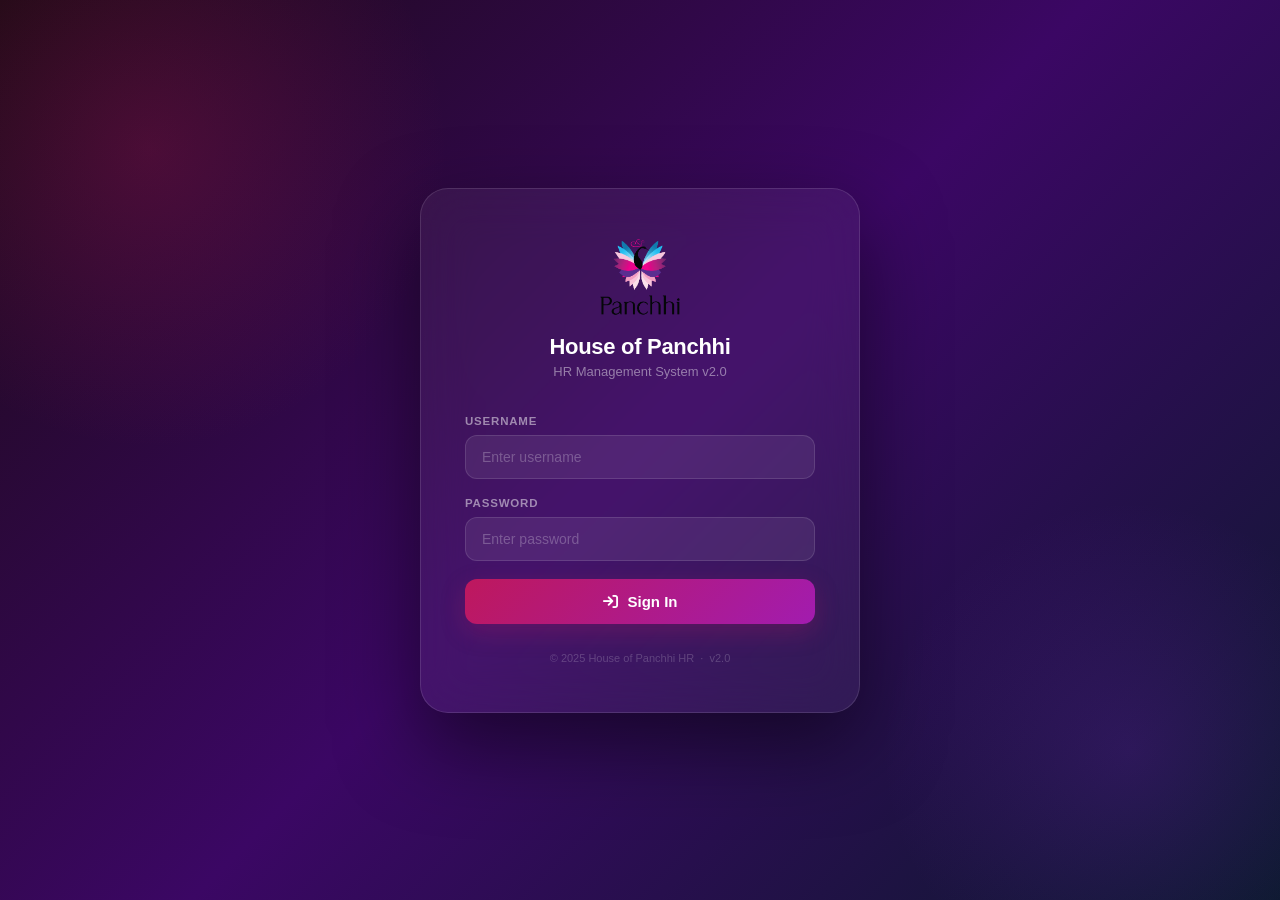
==== commit da383b0a: "Update analytics.html" ====
--- a/analytics.html
+++ b/analytics.html
@@ -45,33 +45,43 @@
     <img src="assets/img/hop-logo-wings.png" alt="HOP" class="sidebar-logo-img" onerror="this.style.display='none'">
     <div class="brand-text"><h2>House of Panchhi</h2><span>HR Software v2.0</span></div>
   </div>
-  <div class="sidebar-nav">
+    <div class="sidebar-nav">
     <div class="nav-section">
       <div class="nav-section-title">Main</div>
       <div class="nav-link" onclick="window.location='index.html'"><i class="fas fa-th-large"></i> Dashboard</div>
     </div>
     <div class="nav-section">
-      <div class="nav-section-title">HR & Payroll</div>
-      <div class="nav-link" onclick="window.location='employees.html'"><i class="fas fa-users"></i> Employee Directory</div>
-      <div class="nav-link" onclick="window.location='attendance.html'"><i class="fas fa-calendar-check"></i> Attendance</div>
-      <div class="nav-link" onclick="window.location='gatepass.html'"><i class="fas fa-door-open"></i> Gate Pass</div>
-      <div class="nav-link" onclick="window.location='leave.html'"><i class="fas fa-calendar-days"></i> Leave Management</div>
-      <div class="nav-link" onclick="window.location='salary.html'"><i class="fas fa-money-bill-wave"></i> Salary / Payroll</div>
+      <div class="nav-section-title">HR &amp; Payroll</div>
+      <div class="nav-link " onclick="window.location='employees.html'"><i class="fas fa-users"></i> Employee Directory</div>
+      <div class="nav-link " onclick="window.location='attendance.html'"><i class="fas fa-calendar-check"></i> Attendance</div>
+      <div class="nav-link " onclick="window.location='gatepass.html'"><i class="fas fa-door-open"></i> Gate Pass</div>
+      <div class="nav-link " onclick="window.location='leave.html'"><i class="fas fa-calendar-days"></i> Leave Management</div>
+      <div class="nav-link " onclick="window.location='salary.html'"><i class="fas fa-money-bill-wave"></i> Salary / Payroll</div>
     </div>
     <div class="nav-section">
       <div class="nav-section-title">Operations</div>
-      <div class="nav-link" onclick="window.location='store.html'"><i class="fas fa-boxes-stacked"></i> Store & Inventory</div>
+      <div class="nav-link " onclick="window.location='store.html'"><i class="fas fa-boxes-stacked"></i> Store &amp; Inventory</div>
+      <div class="nav-link" onclick="showMaintenance('Expenses','Coming soon!')"><i class="fas fa-receipt"></i> Expenses <span class="nav-soon">Soon</span></div>
+      <div class="nav-link" onclick="showMaintenance('Visitor Log','Coming soon!')"><i class="fas fa-person-walking-arrow-right"></i> Visitor Log <span class="nav-soon">Soon</span></div>
     </div>
     <div class="nav-section">
-      <div class="nav-section-title">Analytics & Teams</div>
-      <div class="nav-link active"><i class="fas fa-chart-line"></i> Analytics</div>
-      <div class="nav-link" onclick="window.location='teams.html'"><i class="fas fa-people-group"></i> Teams</div>
+      <div class="nav-section-title">Analytics &amp; Teams</div>
+      <div class="nav-link active" onclick="window.location='analytics.html'"><i class="fas fa-chart-line"></i> Analytics</div>
+      <div class="nav-link " onclick="window.location='teams.html'"><i class="fas fa-people-group"></i> Teams</div>
       <div class="nav-link" onclick="showMaintenance('Tasks','Coming soon!')"><i class="fas fa-list-check"></i> Tasks <span class="nav-soon">Soon</span></div>
+      <div class="nav-link" onclick="showMaintenance('Announcements','Coming soon!')"><i class="fas fa-bullhorn"></i> Announcements <span class="nav-soon">Soon</span></div>
+    </div>
+    <div class="nav-section">
+      <div class="nav-section-title">Reports</div>
+      <div class="nav-link" onclick="showMaintenance('MIS Reports','Coming soon!')"><i class="fas fa-file-chart-column"></i> MIS Reports <span class="nav-soon">Soon</span></div>
+      <div class="nav-link" onclick="showMaintenance('Performance','Coming soon!')"><i class="fas fa-star"></i> Performance <span class="nav-soon">Soon</span></div>
     </div>
     <div class="nav-section">
       <div class="nav-section-title">System</div>
       <div class="nav-link" onclick="window.location='index.html'"><i class="fas fa-sliders"></i> Settings</div>
-    </div>
+      <div class="nav-link" onclick="Auth.logout()" style="color:var(--danger)"><i class="fas fa-right-from-bracket"></i> Logout</div>
+    </div>
+  </div>
   </div>
   <div class="sidebar-footer">
     <div class="user-avatar" id="sidebarAvatar">AT</div>
--- a/assets/css/style.css
+++ b/assets/css/style.css
@@ -0,0 +1,808 @@
+/* ============================================================
+   HOUSE OF PANCHHI HR SOFTWARE v2.0 — style.css
+   Theme: Deep Rose + Purple (inspired by the butterfly logo)
+   Primary: #be185d  |  Accent: #7e22ce  |  Blue: #0284c7
+   ============================================================ */
+
+@import url('https://fonts.googleapis.com/css2?family=Plus+Jakarta+Sans:wght@300;400;500;600;700;800&family=JetBrains+Mono:wght@400;600&display=swap');
+
+/* ── CSS Variables ── */
+:root {
+  /* Brand Colors — from butterfly logo */
+  --primary:        #be185d;
+  --primary-light:  #fdf2f8;
+  --primary-dark:   #9d174d;
+  --primary-glow:   rgba(190,24,93,0.15);
+
+  --accent:         #7e22ce;
+  --accent-light:   #f5f3ff;
+
+  --fashion-blue:   #0284c7;
+  --fashion-blue-lt:#e0f2fe;
+
+  /* Status Colors */
+  --success:        #059669;
+  --success-light:  #d1fae5;
+  --danger:         #dc2626;
+  --danger-light:   #fee2e2;
+  --warning:        #d97706;
+  --warning-light:  #fef3c7;
+  --info:           #0284c7;
+  --info-light:     #e0f2fe;
+
+  /* Grays */
+  --gray-50:  #fafafa;
+  --gray-100: #f4f4f5;
+  --gray-200: #e4e4e7;
+  --gray-300: #d4d4d8;
+  --gray-400: #a1a1aa;
+  --gray-500: #71717a;
+  --gray-600: #52525b;
+  --gray-700: #3f3f46;
+  --gray-800: #27272a;
+  --gray-900: #18181b;
+
+  /* Layout */
+  --sidebar-width : 264px;
+  --header-height : 68px;
+  --radius-sm     : 8px;
+  --radius-md     : 12px;
+  --radius-lg     : 16px;
+  --radius-xl     : 22px;
+
+  /* Shadows */
+  --shadow-sm : 0 1px 3px rgba(0,0,0,0.08), 0 1px 2px rgba(0,0,0,0.04);
+  --shadow-md : 0 4px 16px rgba(0,0,0,0.08), 0 2px 6px rgba(0,0,0,0.04);
+  --shadow-lg : 0 10px 40px rgba(0,0,0,0.10), 0 4px 12px rgba(0,0,0,0.05);
+  --shadow-xl : 0 20px 60px rgba(0,0,0,0.12), 0 8px 20px rgba(0,0,0,0.06);
+  --shadow-rose: 0 8px 24px rgba(190,24,93,0.25);
+}
+
+/* ── Reset ── */
+*, *::before, *::after { margin:0; padding:0; box-sizing:border-box; }
+html { scroll-behavior:smooth; font-size:14px; }
+body {
+  font-family:'Plus Jakarta Sans',sans-serif;
+  background:var(--gray-50);
+  color:var(--gray-800);
+  overflow-x:hidden;
+  -webkit-font-smoothing:antialiased;
+}
+a { text-decoration:none; color:inherit; }
+button, input, select, textarea { font-family:inherit; }
+
+/* ── Scrollbar ── */
+::-webkit-scrollbar { width:5px; height:5px; }
+::-webkit-scrollbar-track { background:transparent; }
+::-webkit-scrollbar-thumb { background:var(--gray-300); border-radius:10px; }
+::-webkit-scrollbar-thumb:hover { background:var(--primary); }
+
+/* ══════════════════════════════════════
+   LOGIN PAGE
+══════════════════════════════════════ */
+.login-overlay {
+  position:fixed; inset:0; z-index:9999;
+  background:linear-gradient(135deg,#1c0a14 0%,#3b0764 50%,#0c1a2e 100%);
+  display:flex; align-items:center; justify-content:center;
+  transition:opacity .5s ease, visibility .5s ease;
+}
+.login-overlay.hidden { opacity:0; visibility:hidden; pointer-events:none; }
+
+.login-bg-pattern { position:absolute; inset:0; overflow:hidden; pointer-events:none; }
+.login-bg-pattern::before {
+  content:''; position:absolute; width:600px; height:600px; border-radius:50%;
+  background:radial-gradient(circle, rgba(190,24,93,0.25) 0%, transparent 70%);
+  top:-150px; left:-150px;
+}
+.login-bg-pattern::after {
+  content:''; position:absolute; width:500px; height:500px; border-radius:50%;
+  background:radial-gradient(circle, rgba(126,34,206,0.2) 0%, transparent 70%);
+  bottom:-100px; right:-100px;
+}
+
+.login-card {
+  position:relative; z-index:1;
+  background:rgba(255,255,255,0.05);
+  backdrop-filter:blur(24px);
+  border:1px solid rgba(255,255,255,0.12);
+  border-radius:28px; padding:48px 44px;
+  width:440px; max-width:92vw;
+  box-shadow:0 32px 80px rgba(0,0,0,0.5);
+  animation:loginUp .7s cubic-bezier(0.34,1.56,0.64,1) both;
+}
+@keyframes loginUp {
+  from { opacity:0; transform:translateY(40px) scale(0.95); }
+  to   { opacity:1; transform:translateY(0) scale(1); }
+}
+
+.login-logo { text-align:center; margin-bottom:36px; }
+.login-logo-img { width:80px; height:80px; object-fit:contain; margin-bottom:14px; display:inline-block; }
+.login-logo h1 { font-size:22px; font-weight:800; color:#fff; letter-spacing:-.3px; }
+.login-logo p  { font-size:13px; color:rgba(255,255,255,.45); margin-top:4px; }
+
+.login-field { margin-bottom:18px; }
+.login-field label {
+  display:block; font-size:11.5px; font-weight:700;
+  color:rgba(255,255,255,.5); text-transform:uppercase;
+  letter-spacing:.8px; margin-bottom:8px;
+}
+.login-field input {
+  width:100%; padding:13px 16px;
+  background:rgba(255,255,255,.07);
+  border:1.5px solid rgba(255,255,255,.12);
+  border-radius:var(--radius-md); color:#fff;
+  font-size:14px; outline:none; transition:all .3s;
+}
+.login-field input::placeholder { color:rgba(255,255,255,.25); }
+.login-field input:focus {
+  border-color:var(--primary);
+  background:rgba(255,255,255,.1);
+  box-shadow:0 0 0 4px rgba(190,24,93,.2);
+}
+
+.login-btn {
+  width:100%; padding:14px;
+  background:linear-gradient(135deg,var(--primary),#a21caf);
+  color:#fff; border:none; border-radius:var(--radius-md);
+  font-size:15px; font-weight:700; cursor:pointer;
+  display:flex; align-items:center; justify-content:center; gap:10px;
+  transition:all .3s; margin-top:8px;
+  box-shadow:var(--shadow-rose);
+}
+.login-btn:hover { transform:translateY(-2px); box-shadow:0 14px 36px rgba(190,24,93,.45); }
+.login-btn:active { transform:translateY(0); }
+.login-btn:disabled { opacity:.65; cursor:not-allowed; }
+.login-error { color:#fca5a5; font-size:12.5px; text-align:center; margin-top:10px; font-weight:600; }
+.login-footer { text-align:center; margin-top:28px; font-size:11px; color:rgba(255,255,255,.2); }
+
+/* ══════════════════════════════════════
+   APP LAYOUT
+══════════════════════════════════════ */
+.app-wrapper { display:none; min-height:100vh; }
+.app-wrapper.active { display:block; }
+
+/* ── Sidebar ── */
+.sidebar {
+  position:fixed; top:0; left:0;
+  width:var(--sidebar-width); height:100vh;
+  background:#fff; border-right:1px solid var(--gray-200);
+  display:flex; flex-direction:column;
+  z-index:200; transition:transform .3s cubic-bezier(.4,0,.2,1);
+  overflow:hidden;
+}
+
+.sidebar-brand {
+  padding:18px 18px 14px;
+  display:flex; align-items:center; gap:11px;
+  border-bottom:1px solid var(--gray-100); flex-shrink:0;
+}
+.brand-icon {
+  width:42px; height:42px; flex-shrink:0;
+  background:linear-gradient(135deg,var(--primary),#a21caf);
+  border-radius:12px;
+  display:flex; align-items:center; justify-content:center;
+  box-shadow:0 4px 12px rgba(190,24,93,.3);
+}
+.brand-icon i { font-size:19px; color:#fff; }
+.sidebar-logo-img { width:42px; height:42px; object-fit:contain; border-radius:12px; }
+.brand-text h2 { font-size:14.5px; font-weight:800; color:var(--gray-900); line-height:1.2; }
+.brand-text span { font-size:10.5px; color:var(--gray-400); font-weight:500; }
+
+.sidebar-nav { flex:1; overflow-y:auto; padding:14px 10px; }
+.nav-section { margin-bottom:22px; }
+.nav-section-title {
+  font-size:9.5px; font-weight:800; color:var(--gray-400);
+  text-transform:uppercase; letter-spacing:1.2px;
+  padding:0 10px; margin-bottom:6px;
+}
+
+.nav-link {
+  display:flex; align-items:center; gap:10px;
+  padding:9px 10px; border-radius:var(--radius-sm);
+  color:var(--gray-600); font-size:13px; font-weight:500;
+  cursor:pointer; margin-bottom:1px;
+  transition:all .18s ease; position:relative;
+}
+.nav-link:hover { background:var(--primary-light); color:var(--primary-dark); }
+.nav-link.active {
+  background:var(--primary-light); color:var(--primary); font-weight:700;
+}
+.nav-link.active::before {
+  content:''; position:absolute; left:0; top:20%; height:60%;
+  width:3px; background:var(--primary); border-radius:0 3px 3px 0;
+}
+.nav-link i { width:18px; text-align:center; font-size:14px; flex-shrink:0; }
+.nav-link .nav-soon {
+  margin-left:auto; font-size:9px; font-weight:700;
+  background:var(--gray-100); color:var(--gray-400);
+  padding:2px 6px; border-radius:20px; text-transform:uppercase;
+}
+.nav-link .nav-badge {
+  margin-left:auto; font-size:10px; font-weight:700;
+  background:var(--danger); color:#fff;
+  padding:1px 6px; border-radius:20px;
+}
+
+/* Sub-nav */
+.nav-sub { padding-left:28px; margin-top:2px; display:none; }
+.nav-sub.open { display:block; }
+.nav-sub .nav-link { font-size:12.5px; padding:7px 10px; }
+.nav-link.has-sub .nav-chevron { margin-left:auto; font-size:11px; transition:transform .2s; }
+.nav-link.has-sub.open .nav-chevron { transform:rotate(90deg); }
+
+.sidebar-footer {
+  padding:14px 16px; border-top:1px solid var(--gray-100);
+  display:flex; align-items:center; gap:10px;
+  cursor:pointer; transition:background .2s; flex-shrink:0;
+}
+.sidebar-footer:hover { background:var(--primary-light); }
+.user-avatar {
+  width:36px; height:36px; border-radius:10px; flex-shrink:0;
+  background:linear-gradient(135deg,var(--primary),#a21caf);
+  display:flex; align-items:center; justify-content:center;
+  color:#fff; font-size:13px; font-weight:700;
+}
+.user-info { flex:1; min-width:0; }
+.user-info h4 { font-size:12.5px; font-weight:700; color:var(--gray-900); white-space:nowrap; overflow:hidden; text-overflow:ellipsis; }
+.user-info span { font-size:11px; color:var(--gray-400); display:flex; align-items:center; gap:4px; }
+.online-dot { width:6px; height:6px; background:var(--success); border-radius:50%; display:inline-block; }
+
+/* ── Main Content ── */
+.main-content { margin-left:var(--sidebar-width); min-height:100vh; }
+
+/* ── Top Header ── */
+.top-header {
+  height:var(--header-height); background:#fff;
+  border-bottom:1px solid var(--gray-200);
+  display:flex; align-items:center; justify-content:space-between;
+  padding:0 28px; position:sticky; top:0; z-index:100;
+}
+.header-left { display:flex; align-items:center; gap:14px; }
+.menu-toggle {
+  display:none; background:none; border:none;
+  font-size:18px; color:var(--gray-600); cursor:pointer;
+  padding:8px; border-radius:var(--radius-sm);
+}
+.menu-toggle:hover { background:var(--primary-light); color:var(--primary); }
+.page-title h1 { font-size:18px; font-weight:800; color:var(--gray-900); }
+.page-title p  { font-size:12px; color:var(--gray-400); margin-top:1px; }
+
+.header-right { display:flex; align-items:center; gap:12px; }
+.header-clock {
+  background:var(--primary-light); padding:7px 14px; border-radius:var(--radius-sm);
+  font-size:12.5px; font-weight:700; color:var(--primary);
+  font-family:'JetBrains Mono',monospace;
+  display:flex; align-items:center; gap:7px;
+}
+.header-clock i { font-size:12px; }
+.header-avatar {
+  width:36px; height:36px; border-radius:10px;
+  background:linear-gradient(135deg,var(--primary),#a21caf);
+  display:flex; align-items:center; justify-content:center;
+  color:#fff; font-size:12px; font-weight:700; cursor:pointer;
+}
+
+/* ── Page Content ── */
+.page-content { padding:24px 28px; }
+.page { display:none; animation:pageIn .3s ease; }
+.page.active { display:block; }
+@keyframes pageIn { from{opacity:0;transform:translateY(8px)} to{opacity:1;transform:translateY(0)} }
+
+/* ══════════════════════════════════════
+   STAT CARDS
+══════════════════════════════════════ */
+.stat-cards {
+  display:grid;
+  grid-template-columns:repeat(auto-fit,minmax(200px,1fr));
+  gap:16px; margin-bottom:24px;
+}
+.stat-card {
+  background:#fff; border-radius:var(--radius-lg);
+  padding:22px 20px; border:1px solid var(--gray-200);
+  position:relative; overflow:hidden;
+  transition:all .25s ease;
+}
+.stat-card:hover { transform:translateY(-3px); box-shadow:var(--shadow-md); }
+.stat-card::after {
+  content:''; position:absolute; top:0; right:0;
+  width:80px; height:80px; border-radius:0 0 0 80px; opacity:.07;
+}
+.stat-card.purple::after,.stat-card.rose::after { background:var(--primary); }
+.stat-card.green::after  { background:var(--success); }
+.stat-card.red::after    { background:var(--danger); }
+.stat-card.amber::after  { background:var(--warning); }
+.stat-card.blue::after   { background:var(--info); }
+
+.stat-icon {
+  width:44px; height:44px; border-radius:12px;
+  display:flex; align-items:center; justify-content:center;
+  font-size:18px; margin-bottom:14px;
+}
+.stat-icon.purple,.stat-icon.rose { background:var(--primary-light); color:var(--primary); }
+.stat-icon.green  { background:var(--success-light); color:var(--success); }
+.stat-icon.red    { background:var(--danger-light);  color:var(--danger); }
+.stat-icon.amber  { background:var(--warning-light); color:var(--warning); }
+.stat-icon.blue   { background:var(--info-light);    color:var(--info); }
+
+.stat-number { font-size:26px; font-weight:800; color:var(--gray-900); line-height:1; }
+.stat-label  { font-size:12px; color:var(--gray-500); margin-top:4px; font-weight:500; }
+
+/* ══════════════════════════════════════
+   BUTTONS
+══════════════════════════════════════ */
+.btn {
+  display:inline-flex; align-items:center; gap:7px;
+  padding:9px 18px; border-radius:var(--radius-sm);
+  font-size:13px; font-weight:700; border:none;
+  cursor:pointer; transition:all .22s ease;
+  font-family:inherit; white-space:nowrap;
+}
+.btn:hover    { transform:translateY(-1px); }
+.btn:active   { transform:translateY(0); }
+.btn:disabled { opacity:.6; cursor:not-allowed; transform:none; }
+
+.btn-primary {
+  background:linear-gradient(135deg,var(--primary),#a21caf);
+  color:#fff; box-shadow:0 4px 14px rgba(190,24,93,.3);
+}
+.btn-primary:hover { box-shadow:0 6px 20px rgba(190,24,93,.45); }
+
+.btn-success {
+  background:linear-gradient(135deg,var(--success),#34d399);
+  color:#fff; box-shadow:0 4px 14px rgba(5,150,105,.25);
+}
+.btn-danger  { background:var(--danger);  color:#fff; }
+.btn-warning { background:var(--warning); color:#fff; }
+.btn-info    { background:var(--info);    color:#fff; }
+
+.btn-outline {
+  background:transparent; border:1.5px solid var(--gray-200);
+  color:var(--gray-600);
+}
+.btn-outline:hover { border-color:var(--primary); color:var(--primary); background:var(--primary-light); }
+
+.btn-ghost { background:var(--gray-100); color:var(--gray-700); }
+.btn-ghost:hover { background:var(--primary-light); color:var(--primary); }
+
+.btn-sm  { padding:6px 13px; font-size:12px; }
+.btn-lg  { padding:13px 26px; font-size:15px; }
+.btn-icon { width:34px; height:34px; padding:0; justify-content:center; border-radius:var(--radius-sm); }
+.btn-full { width:100%; justify-content:center; }
+.btn-group { display:flex; gap:10px; flex-wrap:wrap; margin-bottom:20px; }
+
+/* ══════════════════════════════════════
+   TABLE CARD
+══════════════════════════════════════ */
+.table-card {
+  background:#fff; border-radius:var(--radius-lg);
+  border:1px solid var(--gray-200);
+  overflow:hidden; margin-bottom:24px;
+}
+.table-header {
+  padding:18px 22px; border-bottom:1px solid var(--gray-100);
+  display:flex; align-items:center; justify-content:space-between;
+  flex-wrap:wrap; gap:12px;
+}
+.table-header h3 { font-size:15px; font-weight:800; color:var(--gray-900); display:flex; align-items:center; gap:8px; }
+.table-header h3 i { color:var(--primary); font-size:14px; }
+.table-wrapper { overflow-x:auto; }
+
+table { width:100%; border-collapse:collapse; }
+table th {
+  padding:11px 16px; text-align:left;
+  font-size:10.5px; font-weight:800; color:var(--gray-500);
+  text-transform:uppercase; letter-spacing:.6px;
+  background:var(--gray-50); border-bottom:1px solid var(--gray-200);
+  white-space:nowrap;
+}
+table td {
+  padding:13px 16px; font-size:13px; color:var(--gray-700);
+  border-bottom:1px solid var(--gray-100); vertical-align:middle;
+}
+table tr:last-child td { border-bottom:none; }
+table tbody tr { transition:background .15s; }
+table tbody tr:hover { background:var(--primary-light); }
+
+.table-empty {
+  text-align:center; padding:48px 20px; color:var(--gray-400);
+}
+.table-empty i { font-size:36px; display:block; margin-bottom:12px; opacity:.35; }
+.table-empty p { font-size:14px; font-weight:600; }
+.table-empty span { font-size:12px; display:block; margin-top:4px; }
+
+/* Sticky action column */
+.sticky-right {
+  position:sticky; right:0; background:#fff;
+  box-shadow:-3px 0 8px rgba(0,0,0,.06); z-index:1;
+}
+table tbody tr:hover .sticky-right { background:var(--primary-light); }
+table thead th.sticky-right { background:var(--gray-50); box-shadow:-3px 0 8px rgba(0,0,0,.06); }
+
+/* ══════════════════════════════════════
+   BADGES
+══════════════════════════════════════ */
+.badge {
+  display:inline-flex; align-items:center; gap:4px;
+  padding:3px 9px; border-radius:20px;
+  font-size:11px; font-weight:700; white-space:nowrap;
+}
+.badge-green  { background:var(--success-light); color:var(--success); }
+.badge-red    { background:var(--danger-light);  color:var(--danger); }
+.badge-amber  { background:var(--warning-light); color:#92400e; }
+.badge-purple { background:var(--primary-light); color:var(--primary); }
+.badge-rose   { background:var(--primary-light); color:var(--primary); }
+.badge-blue   { background:var(--info-light);    color:var(--info); }
+.badge-gray   { background:var(--gray-100);      color:var(--gray-600); }
+
+/* Leave type badges */
+.badge-pl  { background:#d1fae5; color:#065f46; }
+.badge-sl  { background:#dbeafe; color:#1e40af; }
+.badge-lwp { background:#fee2e2; color:#b91c1c; }
+
+/* Role badges */
+.role-super { background:linear-gradient(135deg,var(--primary),#a21caf); color:#fff; padding:3px 10px; border-radius:20px; font-size:10.5px; font-weight:700; }
+.role-director { background:#fef3c7; color:#92400e; padding:3px 10px; border-radius:20px; font-size:10.5px; font-weight:700; }
+.role-hr { background:var(--info-light); color:var(--info); padding:3px 10px; border-radius:20px; font-size:10.5px; font-weight:700; }
+.role-store { background:var(--success-light); color:var(--success); padding:3px 10px; border-radius:20px; font-size:10.5px; font-weight:700; }
+
+/* ══════════════════════════════════════
+   FORM CARD & INPUTS
+══════════════════════════════════════ */
+.form-card {
+  background:#fff; border-radius:var(--radius-lg);
+  padding:24px; border:1px solid var(--gray-200);
+  margin-bottom:24px;
+}
+.form-card-title {
+  font-size:15px; font-weight:800; color:var(--gray-900);
+  display:flex; align-items:center; gap:9px;
+  margin-bottom:20px; padding-bottom:16px;
+  border-bottom:1px solid var(--gray-100);
+}
+.form-card-title i { color:var(--primary); }
+
+.form-grid { display:grid; grid-template-columns:repeat(auto-fit,minmax(220px,1fr)); gap:14px; }
+.form-grid-2 { grid-template-columns:1fr 1fr; }
+.form-grid-3 { grid-template-columns:1fr 1fr 1fr; }
+.form-group { display:flex; flex-direction:column; gap:5px; }
+.form-group label {
+  font-size:11.5px; font-weight:700; color:var(--gray-600);
+  text-transform:uppercase; letter-spacing:.5px;
+}
+.form-group input,
+.form-group select,
+.form-group textarea {
+  padding:10px 13px; border:1.5px solid var(--gray-200);
+  border-radius:var(--radius-sm); font-size:13px;
+  color:var(--gray-800); background:#fff; outline:none; transition:all .22s;
+}
+.form-group input:focus,
+.form-group select:focus,
+.form-group textarea:focus {
+  border-color:var(--primary);
+  box-shadow:0 0 0 3px var(--primary-glow);
+}
+.form-group input::placeholder { color:var(--gray-400); }
+.form-group textarea { resize:vertical; min-height:80px; }
+.form-group select { cursor:pointer; }
+.form-group input:disabled,
+.form-group select:disabled { background:var(--gray-50); cursor:not-allowed; }
+.form-row { display:flex; gap:14px; flex-wrap:wrap; }
+.form-row .form-group { flex:1; min-width:160px; }
+
+/* ── Search Box ── */
+.search-box { position:relative; }
+.search-box i { position:absolute; left:11px; top:50%; transform:translateY(-50%); color:var(--gray-400); font-size:12px; }
+.search-box input {
+  padding:9px 13px 9px 34px; border:1.5px solid var(--gray-200);
+  border-radius:var(--radius-sm); font-size:13px; width:240px; outline:none; transition:all .22s;
+}
+.search-box input:focus { border-color:var(--primary); box-shadow:0 0 0 3px var(--primary-glow); width:280px; }
+
+/* ── Drop Zone ── */
+.drop-zone {
+  border:2px dashed var(--gray-300); border-radius:var(--radius-md);
+  padding:32px 20px; text-align:center; cursor:pointer;
+  transition:all .25s; background:var(--gray-50);
+}
+.drop-zone:hover,.drop-zone.drag-over { border-color:var(--primary); background:var(--primary-light); }
+.drop-zone i { font-size:32px; color:var(--gray-300); margin-bottom:10px; display:block; }
+.drop-zone p { font-size:13.5px; color:var(--gray-600); font-weight:600; }
+.drop-zone span { font-size:11.5px; color:var(--gray-400); display:block; margin-top:4px; }
+
+/* ── Toggle Switch ── */
+.toggle-row {
+  display:flex; align-items:center; justify-content:space-between;
+  padding:14px 0; border-bottom:1px solid var(--gray-100);
+}
+.toggle-row:last-child { border-bottom:none; }
+.toggle-info h4 { font-size:13.5px; font-weight:700; color:var(--gray-900); }
+.toggle-info p  { font-size:11.5px; color:var(--gray-500); margin-top:2px; }
+.toggle-switch { position:relative; width:46px; height:24px; cursor:pointer; flex-shrink:0; }
+.toggle-switch input { opacity:0; width:0; height:0; }
+.toggle-slider { position:absolute; inset:0; background:var(--gray-300); border-radius:12px; transition:.3s; }
+.toggle-slider::before {
+  content:''; position:absolute; width:18px; height:18px; left:3px; bottom:3px;
+  background:#fff; border-radius:50%; transition:.3s; box-shadow:0 1px 4px rgba(0,0,0,.15);
+}
+.toggle-switch input:checked + .toggle-slider { background:var(--primary); }
+.toggle-switch input:checked + .toggle-slider::before { transform:translateX(22px); }
+
+/* ══════════════════════════════════════
+   MODAL
+══════════════════════════════════════ */
+.modal-overlay {
+  position:fixed; inset:0; background:rgba(0,0,0,.48);
+  z-index:1000; display:none; align-items:center; justify-content:center;
+  backdrop-filter:blur(4px); padding:16px;
+}
+.modal-overlay.show { display:flex; }
+.modal-box {
+  background:#fff; border-radius:var(--radius-xl);
+  padding:32px; max-width:520px; width:92vw;
+  max-height:90vh; overflow-y:auto;
+  animation:modalPop .3s cubic-bezier(0.34,1.56,0.64,1);
+  position:relative;
+}
+.modal-box-wide { max-width:800px; }
+.modal-box-sm   { max-width:420px; }
+@keyframes modalPop {
+  from { opacity:0; transform:scale(0.88) translateY(20px); }
+  to   { opacity:1; transform:scale(1) translateY(0); }
+}
+.modal-header {
+  display:flex; align-items:center; justify-content:space-between; margin-bottom:22px;
+}
+.modal-header h3 { font-size:17px; font-weight:800; color:var(--gray-900); }
+.modal-close {
+  background:none; border:none; font-size:18px;
+  color:var(--gray-400); cursor:pointer; padding:4px; border-radius:6px; line-height:1;
+}
+.modal-close:hover { background:var(--danger-light); color:var(--danger); }
+.modal-footer { margin-top:24px; display:flex; gap:10px; justify-content:flex-end; }
+
+/* Confirm modal */
+.modal-confirm { text-align:center; }
+.modal-confirm-icon {
+  width:68px; height:68px; border-radius:50%;
+  display:inline-flex; align-items:center; justify-content:center;
+  font-size:28px; margin-bottom:16px;
+}
+.modal-confirm-icon.red    { background:var(--danger-light);  color:var(--danger); }
+.modal-confirm-icon.green  { background:var(--success-light); color:var(--success); }
+.modal-confirm-icon.amber  { background:var(--warning-light); color:var(--warning); }
+.modal-confirm-icon.purple,
+.modal-confirm-icon.rose   { background:var(--primary-light); color:var(--primary); }
+.modal-confirm h3 { font-size:19px; font-weight:800; color:var(--gray-900); margin-bottom:8px; }
+.modal-confirm p  { font-size:13.5px; color:var(--gray-500); line-height:1.6; margin-bottom:24px; }
+
+/* ══════════════════════════════════════
+   TOAST
+══════════════════════════════════════ */
+.toast-container {
+  position:fixed; top:20px; right:20px;
+  z-index:2000; display:flex; flex-direction:column; gap:10px; pointer-events:none;
+}
+.toast {
+  background:#fff; border-radius:var(--radius-md);
+  padding:14px 18px; box-shadow:var(--shadow-xl);
+  display:flex; align-items:center; gap:12px;
+  max-width:360px; pointer-events:all;
+  animation:toastIn .4s cubic-bezier(0.34,1.56,0.64,1);
+  border-left:3px solid var(--primary);
+}
+.toast.success { border-left-color:var(--success); }
+.toast.error   { border-left-color:var(--danger); }
+.toast.warning { border-left-color:var(--warning); }
+@keyframes toastIn { from{opacity:0;transform:translateX(110px)} to{opacity:1;transform:translateX(0)} }
+.toast-icon {
+  width:34px; height:34px; border-radius:9px; flex-shrink:0;
+  display:flex; align-items:center; justify-content:center; font-size:15px;
+}
+.toast.success .toast-icon { background:var(--success-light); color:var(--success); }
+.toast.error   .toast-icon { background:var(--danger-light);  color:var(--danger); }
+.toast.warning .toast-icon { background:var(--warning-light); color:var(--warning); }
+.toast.info    .toast-icon { background:var(--primary-light); color:var(--primary); }
+.toast-body h4 { font-size:13px; font-weight:700; color:var(--gray-900); }
+.toast-body p  { font-size:11.5px; color:var(--gray-500); margin-top:1px; }
+
+/* ══════════════════════════════════════
+   SKELETON LOADER
+══════════════════════════════════════ */
+.skeleton {
+  background:linear-gradient(90deg,#f4f4f5 25%,#e4e4e7 50%,#f4f4f5 75%);
+  background-size:200% 100%;
+  animation:shimmer 1.4s infinite;
+  border-radius:6px;
+}
+@keyframes shimmer { 0%{background-position:200% 0} 100%{background-position:-200% 0} }
+
+/* ══════════════════════════════════════
+   EMPLOYEE CELL
+══════════════════════════════════════ */
+.emp-cell { display:flex; align-items:center; gap:10px; }
+.emp-avatar {
+  width:34px; height:34px; border-radius:9px; flex-shrink:0;
+  display:flex; align-items:center; justify-content:center;
+  font-size:11.5px; font-weight:800; color:#fff;
+}
+.emp-name { font-weight:700; color:var(--gray-900); font-size:13px; }
+.emp-code { font-size:11px; color:var(--gray-400); font-family:'JetBrains Mono',monospace; }
+
+/* Employee tags */
+.emp-tag { display:inline-flex; align-items:center; gap:3px; padding:2px 7px; border-radius:10px; font-size:10px; font-weight:700; margin-right:3px; }
+.tag-senior { background:#fef3c7; color:#92400e; }
+.tag-bonus  { background:var(--primary-light); color:var(--primary); }
+.tag-ft     { background:var(--info-light); color:var(--info); }
+
+/* ══════════════════════════════════════
+   ALERTS
+══════════════════════════════════════ */
+.alert {
+  padding:11px 15px; border-radius:var(--radius-sm);
+  display:flex; align-items:flex-start; gap:10px;
+  font-size:12.5px; font-weight:500; margin-bottom:14px;
+}
+.alert i { font-size:15px; margin-top:1px; flex-shrink:0; }
+.alert-danger  { background:var(--danger-light);  color:#b91c1c; border:1px solid #fca5a5; }
+.alert-warning { background:var(--warning-light); color:#92400e; border:1px solid #fcd34d; }
+.alert-success { background:var(--success-light); color:#065f46; border:1px solid #6ee7b7; }
+.alert-info    { background:var(--primary-light); color:var(--primary-dark); border:1px solid #fbcfe8; }
+
+/* ══════════════════════════════════════
+   SECTION TITLE
+══════════════════════════════════════ */
+.section-title {
+  font-size:15px; font-weight:800; color:var(--gray-900);
+  margin-bottom:16px; display:flex; align-items:center; gap:8px;
+}
+.section-title i { color:var(--primary); font-size:14px; }
+
+/* ══════════════════════════════════════
+   QUICK ACTIONS GRID
+══════════════════════════════════════ */
+.quick-grid {
+  display:grid; grid-template-columns:repeat(auto-fit,minmax(130px,1fr));
+  gap:12px; margin-bottom:24px;
+}
+.quick-btn {
+  background:#fff; border:1px solid var(--gray-200);
+  border-radius:var(--radius-md); padding:18px 14px;
+  text-align:center; cursor:pointer;
+  transition:all .25s ease;
+}
+.quick-btn:hover {
+  transform:translateY(-3px); box-shadow:var(--shadow-md);
+  border-color:var(--primary); background:var(--primary-light);
+}
+.quick-btn i { font-size:22px; color:var(--primary); margin-bottom:9px; display:block; }
+.quick-btn span { font-size:12px; font-weight:700; color:var(--gray-700); }
+
+/* ══════════════════════════════════════
+   MAINTENANCE MODAL
+══════════════════════════════════════ */
+.maintenance-overlay {
+  position:fixed; inset:0; background:rgba(0,0,0,.6);
+  z-index:2000; display:none; align-items:center; justify-content:center;
+  backdrop-filter:blur(6px);
+}
+.maintenance-overlay.show { display:flex; }
+.maintenance-box {
+  background:#fff; border-radius:24px; padding:44px 36px;
+  max-width:420px; width:90vw; text-align:center;
+  animation:modalPop .3s cubic-bezier(0.34,1.56,0.64,1);
+}
+.maintenance-badge {
+  display:inline-flex; align-items:center; gap:6px;
+  background:var(--warning-light); color:#92400e;
+  padding:6px 14px; border-radius:20px; font-size:12px; font-weight:800; margin-bottom:20px;
+}
+
+/* ══════════════════════════════════════
+   SIDEBAR OVERLAY (mobile)
+══════════════════════════════════════ */
+.sidebar-overlay { position:fixed; inset:0; background:rgba(0,0,0,.4); z-index:199; display:none; }
+.sidebar-overlay.show { display:block; }
+
+/* ══════════════════════════════════════
+   ANIMATED RAINBOW CREDIT
+══════════════════════════════════════ */
+.credit-name {
+  font-size:13px; font-weight:800;
+  background:linear-gradient(90deg,#be185d,#a21caf,#7e22ce,#0284c7,#059669,#be185d);
+  background-size:200% auto;
+  -webkit-background-clip:text; -webkit-text-fill-color:transparent;
+  background-clip:text; animation:rainbowText 3s linear infinite;
+}
+@keyframes rainbowText { 0%{background-position:0% center} 100%{background-position:200% center} }
+
+/* ══════════════════════════════════════
+   SHEET STATUS
+══════════════════════════════════════ */
+.sheet-status { font-size:11.5px; font-weight:600; padding:4px 10px; border-radius:6px; transition:all .3s; }
+.sheet-status.success { background:var(--success-light); color:#065f46; }
+.sheet-status.loading { background:var(--primary-light); color:var(--primary); }
+.sheet-status.error   { background:var(--danger-light);  color:#b91c1c; }
+.sheet-status.warning { background:var(--warning-light); color:#92400e; }
+
+/* ══════════════════════════════════════
+   GRID HELPERS
+══════════════════════════════════════ */
+.grid-2   { display:grid; grid-template-columns:1fr 1fr; gap:20px; }
+.grid-3   { display:grid; grid-template-columns:1fr 1fr 1fr; gap:20px; }
+.grid-1-2 { display:grid; grid-template-columns:1fr 1.6fr; gap:20px; }
+.grid-2-1 { display:grid; grid-template-columns:1.6fr 1fr; gap:20px; }
+
+/* ══════════════════════════════════════
+   UTILITIES
+══════════════════════════════════════ */
+.flex         { display:flex; }
+.flex-center  { display:flex; align-items:center; justify-content:center; }
+.items-center { align-items:center; }
+.justify-between { justify-content:space-between; }
+.gap-8  { gap:8px; }
+.gap-12 { gap:12px; }
+.gap-16 { gap:16px; }
+.mt-4  { margin-top:4px; }
+.mt-8  { margin-top:8px; }
+.mt-12 { margin-top:12px; }
+.mt-16 { margin-top:16px; }
+.mt-24 { margin-top:24px; }
+.mb-8  { margin-bottom:8px; }
+.mb-16 { margin-bottom:16px; }
+.mb-24 { margin-bottom:24px; }
+.text-sm     { font-size:12px; }
+.text-muted  { color:var(--gray-500); }
+.text-danger { color:var(--danger); }
+.text-success{ color:var(--success); }
+.text-rose   { color:var(--primary); }
+.font-mono   { font-family:'JetBrains Mono',monospace; }
+.font-bold   { font-weight:700; }
+.w-full      { width:100%; }
+.truncate    { overflow:hidden; text-overflow:ellipsis; white-space:nowrap; }
+.cursor-pointer { cursor:pointer; }
+.hidden      { display:none !important; }
+.read-only-overlay { pointer-events:none; opacity:.7; }
+
+@keyframes spin  { to{transform:rotate(360deg)} }
+@keyframes pulse { 0%,100%{opacity:1} 50%{opacity:.35} }
+.spin  { animation:spin .9s linear infinite; display:inline-block; }
+.pulse { animation:pulse 1.5s ease infinite; }
+
+/* ══════════════════════════════════════
+   RESPONSIVE
+══════════════════════════════════════ */
+@media(max-width:1024px) {
+  :root { --sidebar-width:240px; }
+  .page-content { padding:20px 22px; }
+}
+@media(max-width:768px) {
+  .sidebar { transform:translateX(-100%); box-shadow:var(--shadow-xl); }
+  .sidebar.open { transform:translateX(0); }
+  .main-content { margin-left:0 !important; }
+  .menu-toggle { display:flex !important; }
+  .top-header { padding:0 14px; }
+  .page-content { padding:14px; }
+  .stat-cards { grid-template-columns:repeat(2,1fr); gap:12px; }
+  .grid-2,.grid-3,.grid-1-2,.grid-2-1 { grid-template-columns:1fr !important; }
+  .form-grid-2,.form-grid-3 { grid-template-columns:1fr !important; }
+  .search-box input { width:160px !important; }
+  .search-box input:focus { width:190px !important; }
+  .modal-overlay { padding:10px; }
+  .modal-box { padding:24px 18px; }
+}
+@media(max-width:480px) {
+  .stat-cards { grid-template-columns:1fr 1fr; }
+  .btn { padding:8px 14px; font-size:12px; }
+  .top-header { height:58px; }
+  .page-title h1 { font-size:15px; }
+  .page-title p  { display:none; }
+  .quick-grid { grid-template-columns:repeat(3,1fr) !important; }
+}
+
+@media print {
+  .sidebar,.top-header,.btn,.btn-group,.menu-toggle { display:none !important; }
+  .main-content { margin-left:0 !important; }
+  .page-content { padding:0 !important; }
+  .table-card { box-shadow:none !important; border:1px solid #ddd; }
+}
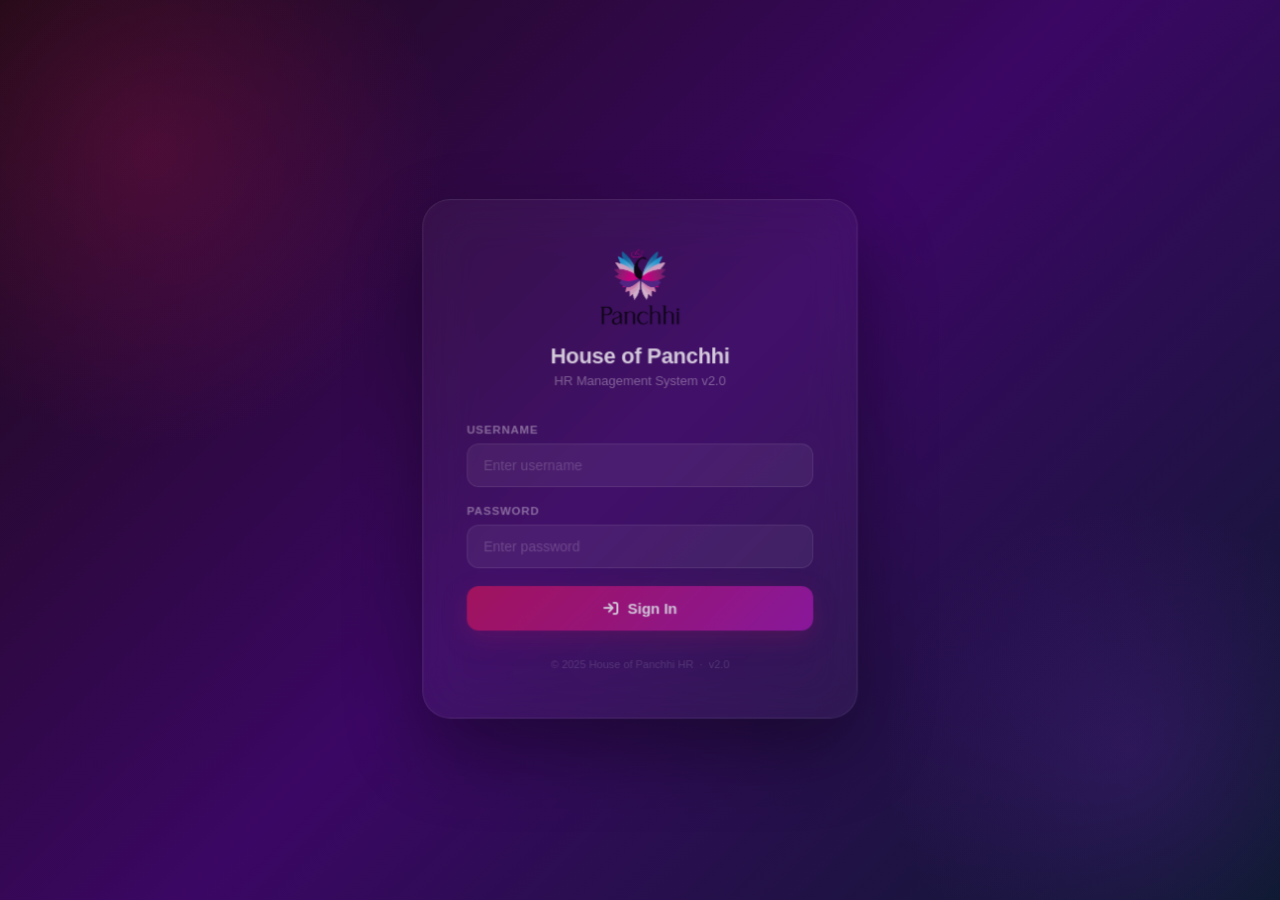
==== commit d7013dd9: "Add files via upload" ====
--- a/analytics.html
+++ b/analytics.html
@@ -45,29 +45,29 @@
     <img src="assets/img/hop-logo-wings.png" alt="HOP" class="sidebar-logo-img" onerror="this.style.display='none'">
     <div class="brand-text"><h2>House of Panchhi</h2><span>HR Software v2.0</span></div>
   </div>
-    <div class="sidebar-nav">
+      <div class="sidebar-nav">
     <div class="nav-section">
       <div class="nav-section-title">Main</div>
       <div class="nav-link" onclick="window.location='index.html'"><i class="fas fa-th-large"></i> Dashboard</div>
     </div>
     <div class="nav-section">
       <div class="nav-section-title">HR &amp; Payroll</div>
-      <div class="nav-link " onclick="window.location='employees.html'"><i class="fas fa-users"></i> Employee Directory</div>
-      <div class="nav-link " onclick="window.location='attendance.html'"><i class="fas fa-calendar-check"></i> Attendance</div>
-      <div class="nav-link " onclick="window.location='gatepass.html'"><i class="fas fa-door-open"></i> Gate Pass</div>
-      <div class="nav-link " onclick="window.location='leave.html'"><i class="fas fa-calendar-days"></i> Leave Management</div>
-      <div class="nav-link " onclick="window.location='salary.html'"><i class="fas fa-money-bill-wave"></i> Salary / Payroll</div>
+      <div class="nav-link" onclick="window.location='employees.html'"><i class="fas fa-users"></i> Employee Directory</div>
+      <div class="nav-link" onclick="window.location='attendance.html'"><i class="fas fa-calendar-check"></i> Attendance</div>
+      <div class="nav-link" onclick="window.location='gatepass.html'"><i class="fas fa-door-open"></i> Gate Pass</div>
+      <div class="nav-link" onclick="window.location='leave.html'"><i class="fas fa-calendar-days"></i> Leave Management</div>
+      <div class="nav-link" onclick="window.location='salary.html'"><i class="fas fa-money-bill-wave"></i> Salary / Payroll</div>
     </div>
     <div class="nav-section">
       <div class="nav-section-title">Operations</div>
-      <div class="nav-link " onclick="window.location='store.html'"><i class="fas fa-boxes-stacked"></i> Store &amp; Inventory</div>
+      <div class="nav-link" onclick="window.location='store.html'"><i class="fas fa-boxes-stacked"></i> Store &amp; Inventory</div>
       <div class="nav-link" onclick="showMaintenance('Expenses','Coming soon!')"><i class="fas fa-receipt"></i> Expenses <span class="nav-soon">Soon</span></div>
       <div class="nav-link" onclick="showMaintenance('Visitor Log','Coming soon!')"><i class="fas fa-person-walking-arrow-right"></i> Visitor Log <span class="nav-soon">Soon</span></div>
     </div>
     <div class="nav-section">
       <div class="nav-section-title">Analytics &amp; Teams</div>
       <div class="nav-link active" onclick="window.location='analytics.html'"><i class="fas fa-chart-line"></i> Analytics</div>
-      <div class="nav-link " onclick="window.location='teams.html'"><i class="fas fa-people-group"></i> Teams</div>
+      <div class="nav-link" onclick="window.location='teams.html'"><i class="fas fa-people-group"></i> Teams</div>
       <div class="nav-link" onclick="showMaintenance('Tasks','Coming soon!')"><i class="fas fa-list-check"></i> Tasks <span class="nav-soon">Soon</span></div>
       <div class="nav-link" onclick="showMaintenance('Announcements','Coming soon!')"><i class="fas fa-bullhorn"></i> Announcements <span class="nav-soon">Soon</span></div>
     </div>
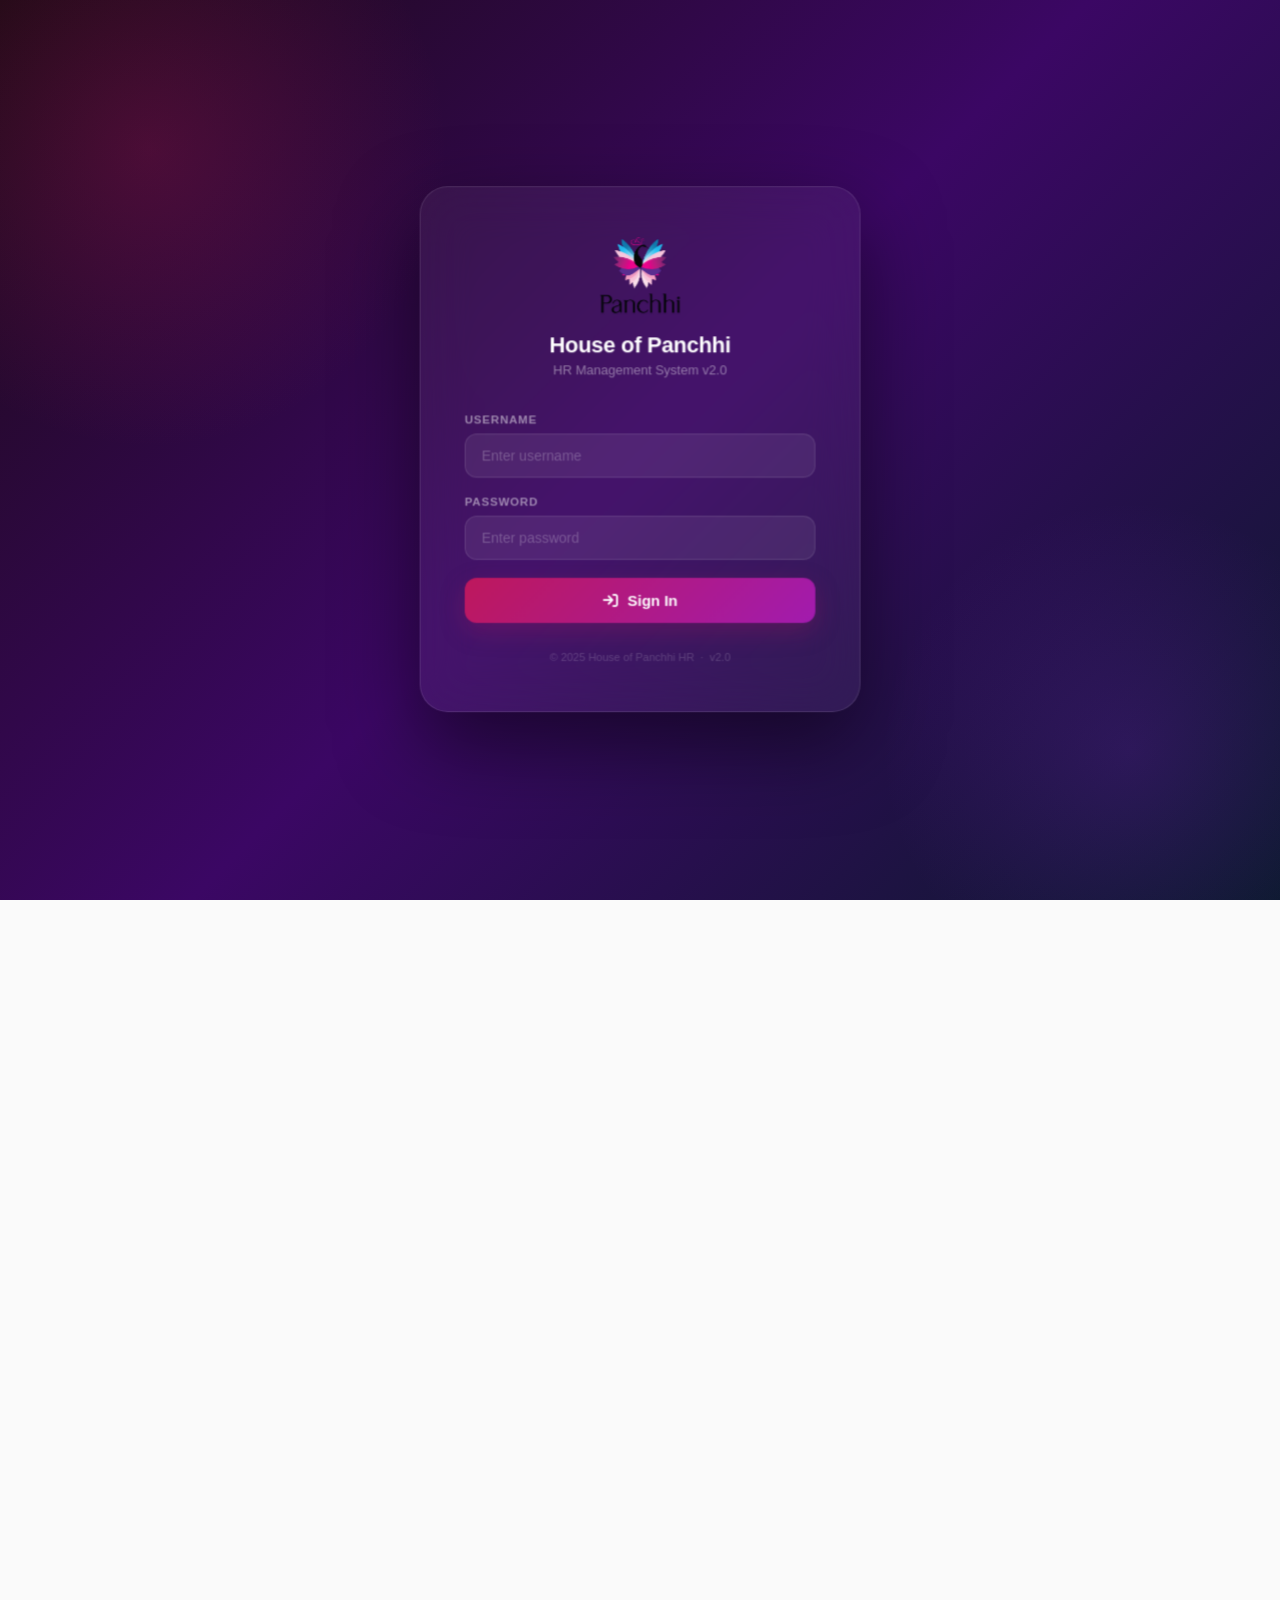
==== commit f7748a59: "Add files via upload" ====
--- a/analytics.html
+++ b/analytics.html
@@ -82,7 +82,6 @@
       <div class="nav-link" onclick="Auth.logout()" style="color:var(--danger)"><i class="fas fa-right-from-bracket"></i> Logout</div>
     </div>
   </div>
-  </div>
   <div class="sidebar-footer">
     <div class="user-avatar" id="sidebarAvatar">AT</div>
     <div class="user-info"><h4 id="sidebarName">Aditya Tomar</h4><span><span class="online-dot"></span><span id="sidebarRole"> Super Admin</span></span></div>
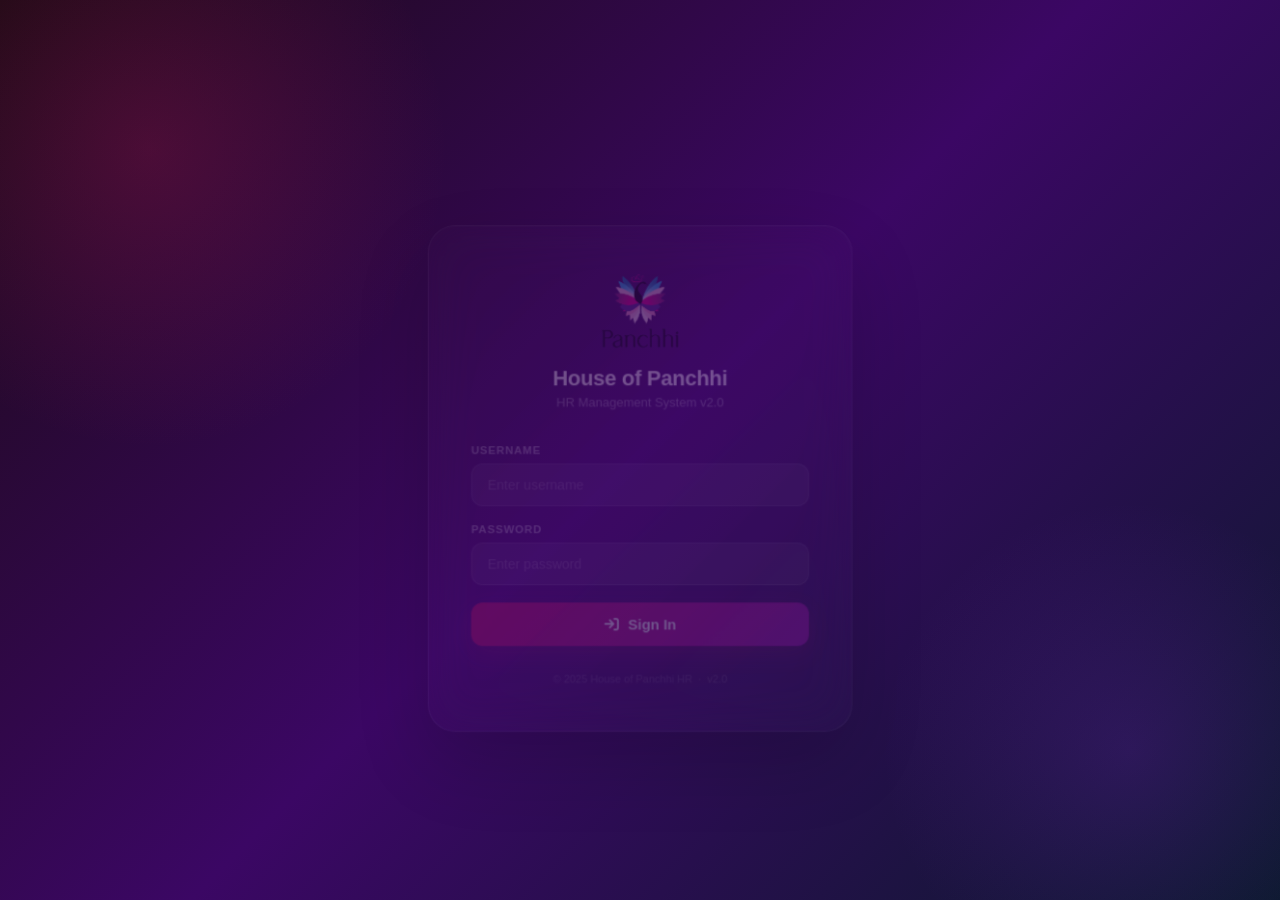
==== commit 3acbc20a: "Add files via upload" ====
--- a/analytics.html
+++ b/analytics.html
@@ -78,7 +78,8 @@
     </div>
     <div class="nav-section">
       <div class="nav-section-title">System</div>
-      <div class="nav-link" onclick="window.location='index.html'"><i class="fas fa-sliders"></i> Settings</div>
+      <div class="nav-link" onclick="window.location='index.html?page=settings'"><i class="fas fa-sliders"></i> Settings</div>
+      <div class="nav-link" onclick="window.location='index.html?page=profile'"><i class="fas fa-user-circle"></i> My Profile</div>
       <div class="nav-link" onclick="Auth.logout()" style="color:var(--danger)"><i class="fas fa-right-from-bracket"></i> Logout</div>
     </div>
   </div>
